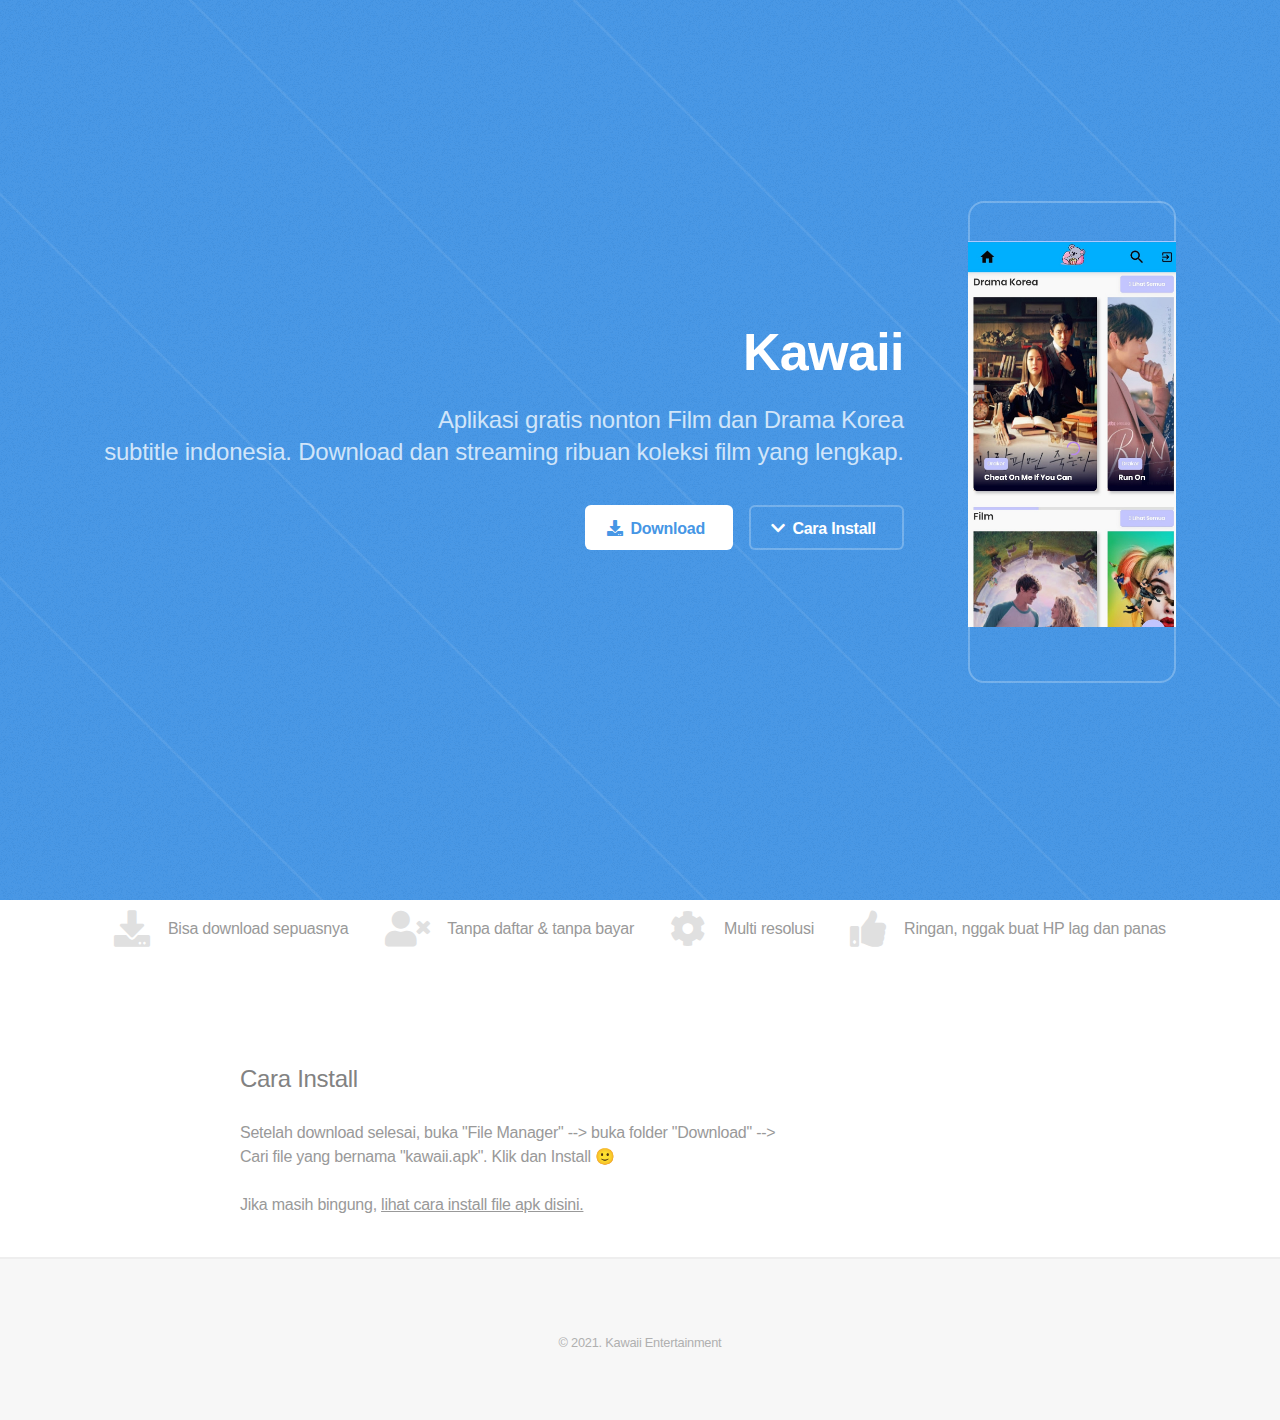
==== index.html @ e339cdae "Add files via upload" ====
<!DOCTYPE HTML>
<!--
	Fractal by HTML5 UP
	html5up.net | @ajlkn
	Free for personal and commercial use under the CCA 3.0 license (html5up.net/license)
-->
<html>
	<head>
		<title>Kawaii | Google Play Store</title>
		<meta name="description" content="Aplikasi streaming Drakor dan Film sub indo" />
		<meta charset="utf-8" />
		<meta name="viewport" content="width=device-width, initial-scale=1, user-scalable=no" />
		<meta property="og:image" content="images/screen.jpg" />
		<link rel="stylesheet" href="assets/css/main.css" />
		<noscript><link rel="stylesheet" href="assets/css/noscript.css" /></noscript>
	</head>
	<body class="is-preload">

		<!-- Header -->
			<header id="header">
				<div class="content">
					<h1><a href="#">Kawaii</a></h1>
					<p>Aplikasi gratis nonton Film dan Drama Korea<br />
					subtitle indonesia. Download dan streaming ribuan koleksi film yang lengkap.</p>
					<ul class="actions">
						<li><a href="assets/kawaii.apk" class="button primary icon solid fa-download" download>Download</a></li>
						<li><a href="#one" class="button icon solid fa-chevron-down scrolly">Cara Install</a></li>
					</ul>
				</div>
				<div class="image phone"><img src="images/screen.jpg" /></div>
			</header>
		
					<section class="special">
						<ul class="icons labeled">
							<li><span class="icon solid fa-download"><span class="label">Bisa download sepuasnya</span></span></li>
							<li><span class="icon solid fa-user-times"><span class="label">Tanpa daftar & tanpa bayar</span></span></li>
							<li><span class="icon solid fa-cog"><span class="label">Multi resolusi</span></span></li>
							<li><span class="icon solid fa-thumbs-up"><span class="label">Ringan, nggak buat HP lag dan panas</span></span></li>
						</ul>
					</section>
				</div>
			</section>

			<section id="one" class="wrapper">
				<div class="inner alt">
					<section class="spotlight">
						<div class="content">
							<h3>Cara Install</h3>
							<p>Setelah download selesai, buka "File Manager" --> buka folder "Download" --> Cari file yang bernama "kawaii.apk". Klik dan Install &#128578;<br /><br />
							Jika masih bingung, <a href="https://www.nesabamedia.com/cara-install-apk-di-hp-android/" rel="nofollow noreferrer">lihat cara install file apk disini.</a></p>
						</div>
					</section>
				</div>
			</section>

		<!-- Four -->
		<!--
			<section id="four" class="wrapper">
				<div class="inner">

					<header class="major">
						<h2>Elements</h2>
					</header>

					<section>
						<h4>Text</h4>
						<p>This is <b>bold</b> and this is <strong>strong</strong>. This is <i>italic</i> and this is <em>emphasized</em>.
						This is <sup>superscript</sup> text and this is <sub>subscript</sub> text.
						This is <u>underlined</u> and this is code: <code>for (;;) { ... }</code>. Finally, <a href="#">this is a link</a>.</p>
						<hr />
						<header>
							<h4>Heading with a Subtitle</h4>
							<p>Lorem ipsum dolor sit amet nullam id egestas urna aliquam</p>
						</header>
						<p>Nunc lacinia ante nunc ac lobortis. Interdum adipiscing gravida odio porttitor sem non mi integer non faucibus ornare mi ut ante amet placerat aliquet. Volutpat eu sed ante lacinia sapien lorem accumsan varius montes viverra nibh in adipiscing blandit tempus accumsan.</p>
						<header>
							<h5>Heading with a Subtitle</h5>
							<p>Lorem ipsum dolor sit amet nullam id egestas urna aliquam</p>
						</header>
						<p>Nunc lacinia ante nunc ac lobortis. Interdum adipiscing gravida odio porttitor sem non mi integer non faucibus ornare mi ut ante amet placerat aliquet. Volutpat eu sed ante lacinia sapien lorem accumsan varius montes viverra nibh in adipiscing blandit tempus accumsan.</p>
						<hr />
						<h2>Heading Level 2</h2>
						<h3>Heading Level 3</h3>
						<h4>Heading Level 4</h4>
						<h5>Heading Level 5</h5>
						<h6>Heading Level 6</h6>
						<hr />
						<h5>Blockquote</h5>
						<blockquote>Fringilla nisl. Donec accumsan interdum nisi, quis tincidunt felis sagittis eget tempus euismod. Vestibulum ante ipsum primis in faucibus vestibulum. Blandit adipiscing eu felis iaculis volutpat ac adipiscing accumsan faucibus. Vestibulum ante ipsum primis in faucibus lorem ipsum dolor sit amet nullam adipiscing eu felis.</blockquote>
						<h5>Preformatted</h5>
						<pre><code>i = 0;

while (!deck.isInOrder()) {
  print 'Iteration ' + i;
  deck.shuffle();
  i++;
}

print 'It took ' + i + ' iterations to sort the deck.';</code></pre>
					</section>

					<section>
						<h4>Lists</h4>
						<div class="row">
							<div class="col-6 col-12-medium">
								<h5>Unordered</h5>
								<ul>
									<li>Dolor pulvinar etiam.</li>
									<li>Sagittis adipiscing.</li>
									<li>Felis enim feugiat.</li>
								</ul>
								<h5>Alternate</h5>
								<ul class="alt">
									<li>Dolor pulvinar etiam.</li>
									<li>Sagittis adipiscing.</li>
									<li>Felis enim feugiat.</li>
								</ul>
							</div>
							<div class="col-6 col-12-medium">
								<h5>Ordered</h5>
								<ol>
									<li>Dolor pulvinar etiam.</li>
									<li>Etiam vel felis viverra.</li>
									<li>Felis enim feugiat.</li>
									<li>Dolor pulvinar etiam.</li>
									<li>Etiam vel felis lorem.</li>
									<li>Felis enim et feugiat.</li>
								</ol>
								<h5>Icons</h5>
								<ul class="icons">
									<li><a href="#" class="icon brands fa-twitter"><span class="label">Twitter</span></a></li>
									<li><a href="#" class="icon brands fa-facebook-f"><span class="label">Facebook</span></a></li>
									<li><a href="#" class="icon brands fa-instagram"><span class="label">Instagram</span></a></li>
									<li><a href="#" class="icon brands fa-github"><span class="label">Github</span></a></li>
								</ul>
							</div>
						</div>
						<h5>Actions</h5>
						<div class="row">
							<div class="col-6 col-12-medium">
								<ul class="actions">
									<li><a href="#" class="button primary">Default</a></li>
									<li><a href="#" class="button">Default</a></li>
								</ul>
								<ul class="actions small">
									<li><a href="#" class="button primary small">Small</a></li>
									<li><a href="#" class="button small">Small</a></li>
								</ul>
								<ul class="actions stacked">
									<li><a href="#" class="button primary">Default</a></li>
									<li><a href="#" class="button">Default</a></li>
								</ul>
								<ul class="actions stacked">
									<li><a href="#" class="button primary small">Small</a></li>
									<li><a href="#" class="button small">Small</a></li>
								</ul>
							</div>
							<div class="col-6 col-12-medium">
								<ul class="actions stacked">
									<li><a href="#" class="button primary fit">Default</a></li>
									<li><a href="#" class="button fit">Default</a></li>
								</ul>
								<ul class="actions stacked">
									<li><a href="#" class="button primary small fit">Small</a></li>
									<li><a href="#" class="button small fit">Small</a></li>
								</ul>
							</div>
						</div>
					</section>

					<section>
						<h4>Table</h4>
						<h5>Default</h5>
						<div class="table-wrapper">
							<table>
								<thead>
									<tr>
										<th>Name</th>
										<th>Description</th>
										<th>Price</th>
									</tr>
								</thead>
								<tbody>
									<tr>
										<td>Item One</td>
										<td>Ante turpis integer aliquet porttitor.</td>
										<td>29.99</td>
									</tr>
									<tr>
										<td>Item Two</td>
										<td>Vis ac commodo adipiscing arcu aliquet.</td>
										<td>19.99</td>
									</tr>
									<tr>
										<td>Item Three</td>
										<td> Morbi faucibus arcu accumsan lorem.</td>
										<td>29.99</td>
									</tr>
									<tr>
										<td>Item Four</td>
										<td>Vitae integer tempus condimentum.</td>
										<td>19.99</td>
									</tr>
									<tr>
										<td>Item Five</td>
										<td>Ante turpis integer aliquet porttitor.</td>
										<td>29.99</td>
									</tr>
								</tbody>
								<tfoot>
									<tr>
										<td colspan="2"></td>
										<td>100.00</td>
									</tr>
								</tfoot>
							</table>
						</div>

						<h5>Alternate</h5>
						<div class="table-wrapper">
							<table class="alt">
								<thead>
									<tr>
										<th>Name</th>
										<th>Description</th>
										<th>Price</th>
									</tr>
								</thead>
								<tbody>
									<tr>
										<td>Item One</td>
										<td>Ante turpis integer aliquet porttitor.</td>
										<td>29.99</td>
									</tr>
									<tr>
										<td>Item Two</td>
										<td>Vis ac commodo adipiscing arcu aliquet.</td>
										<td>19.99</td>
									</tr>
									<tr>
										<td>Item Three</td>
										<td> Morbi faucibus arcu accumsan lorem.</td>
										<td>29.99</td>
									</tr>
									<tr>
										<td>Item Four</td>
										<td>Vitae integer tempus condimentum.</td>
										<td>19.99</td>
									</tr>
									<tr>
										<td>Item Five</td>
										<td>Ante turpis integer aliquet porttitor.</td>
										<td>29.99</td>
									</tr>
								</tbody>
								<tfoot>
									<tr>
										<td colspan="2"></td>
										<td>100.00</td>
									</tr>
								</tfoot>
							</table>
						</div>
					</section>

					<section>
						<h4>Buttons</h4>
						<ul class="actions">
							<li><a href="#" class="button primary">Primary</a></li>
							<li><a href="#" class="button">Default</a></li>
						</ul>
						<ul class="actions">
							<li><a href="#" class="button large">Large</a></li>
							<li><a href="#" class="button">Default</a></li>
							<li><a href="#" class="button small">Small</a></li>
						</ul>
						<ul class="actions fit">
							<li><a href="#" class="button fit">Fit</a></li>
							<li><a href="#" class="button primary fit">Fit</a></li>
							<li><a href="#" class="button fit">Fit</a></li>
						</ul>
						<ul class="actions fit small">
							<li><a href="#" class="button primary fit small">Fit + Small</a></li>
							<li><a href="#" class="button fit small">Fit + Small</a></li>
							<li><a href="#" class="button primary fit small">Fit + Small</a></li>
						</ul>
						<ul class="actions">
							<li><a href="#" class="button primary icon solid fa-download">Icon</a></li>
							<li><a href="#" class="button icon solid fa-download">Icon</a></li>
						</ul>
						<ul class="actions">
							<li><span class="button primary disabled">Disabled</span></li>
							<li><span class="button disabled">Disabled</span></li>
						</ul>
					</section>

					<section>
						<h4>Form</h4>
						<form method="post" action="#">
							<div class="row gtr-uniform">
								<div class="col-6 col-12-xsmall">
									<input type="text" name="demo-name" id="demo-name" value="" placeholder="Name" />
								</div>
								<div class="col-6 col-12-xsmall">
									<input type="email" name="demo-email" id="demo-email" value="" placeholder="Email" />
								</div>
								<div class="col-12">
									<select name="demo-category" id="demo-category">
										<option value="">- Category -</option>
										<option value="1">Manufacturing</option>
										<option value="1">Shipping</option>
										<option value="1">Administration</option>
										<option value="1">Human Resources</option>
									</select>
								</div>
								<div class="col-4 col-12-small">
									<input type="radio" id="demo-priority-low" name="demo-priority" checked>
									<label for="demo-priority-low">Low</label>
								</div>
								<div class="col-4 col-12-small">
									<input type="radio" id="demo-priority-normal" name="demo-priority">
									<label for="demo-priority-normal">Normal</label>
								</div>
								<div class="col-4 col-12-small">
									<input type="radio" id="demo-priority-high" name="demo-priority">
									<label for="demo-priority-high">High</label>
								</div>
								<div class="col-6 col-12-small">
									<input type="checkbox" id="demo-copy" name="demo-copy">
									<label for="demo-copy">Email me a copy</label>
								</div>
								<div class="col-6 col-12-small">
									<input type="checkbox" id="demo-human" name="demo-human" checked>
									<label for="demo-human">Not a robot</label>
								</div>
								<div class="col-12">
									<textarea name="demo-message" id="demo-message" placeholder="Enter your message" rows="6"></textarea>
								</div>
								<div class="col-12">
									<ul class="actions">
										<li><input type="submit" value="Send Message" class="primary" /></li>
										<li><input type="reset" value="Reset" /></li>
									</ul>
								</div>
							</div>
						</form>
					</section>

					<section>
						<h4>Image</h4>
						<h5>Fit</h5>
						<div class="box alt">
							<div class="row gtr-uniform">
								<div class="col-12"><span class="image fit"><img src="images/pic04.jpg" alt="" /></span></div>
								<div class="col-4"><span class="image fit"><img src="images/pic01.jpg" alt="" /></span></div>
								<div class="col-4"><span class="image fit"><img src="images/pic02.jpg" alt="" /></span></div>
								<div class="col-4"><span class="image fit"><img src="images/pic03.jpg" alt="" /></span></div>
								<div class="col-4"><span class="image fit"><img src="images/pic02.jpg" alt="" /></span></div>
								<div class="col-4"><span class="image fit"><img src="images/pic03.jpg" alt="" /></span></div>
								<div class="col-4"><span class="image fit"><img src="images/pic01.jpg" alt="" /></span></div>
								<div class="col-4"><span class="image fit"><img src="images/pic03.jpg" alt="" /></span></div>
								<div class="col-4"><span class="image fit"><img src="images/pic01.jpg" alt="" /></span></div>
								<div class="col-4"><span class="image fit"><img src="images/pic02.jpg" alt="" /></span></div>
							</div>
						</div>
						<h5>Left &amp; Right</h5>
						<p><span class="image left"><img src="images/pic05.jpg" alt="" /></span>Fringilla nisl. Donec accumsan interdum nisi, quis tincidunt felis sagittis eget. tempus euismod. Vestibulum ante ipsum primis in faucibus vestibulum. Blandit adipiscing eu felis iaculis volutpat ac adipiscing accumsan eu faucibus. Integer ac pellentesque praesent tincidunt felis sagittis eget. tempus euismod. Vestibulum ante ipsum primis in faucibus vestibulum. Blandit adipiscing eu felis iaculis volutpat ac adipiscing accumsan eu faucibus. Integer ac pellentesque praesent. Donec accumsan interdum nisi, quis tincidunt felis sagittis eget. tempus euismod. Vestibulum ante ipsum primis in faucibus vestibulum. Blandit adipiscing eu felis iaculis volutpat ac adipiscing accumsan eu faucibus. Integer ac pellentesque praesent tincidunt felis sagittis eget. tempus euismod. Vestibulum ante ipsum primis in faucibus vestibulum. Blandit adipiscing eu felis iaculis volutpat ac adipiscing accumsan eu faucibus. Integer ac pellentesque praesent. Blandit adipiscing eu felis iaculis volutpat ac adipiscing accumsan eu faucibus. Integer ac pellentesque praesent tincidunt felis sagittis eget. tempus euismod. Vestibulum ante ipsum primis in faucibus vestibulum. Blandit adipiscing eu felis iaculis volutpat ac adipiscing accumsan eu faucibus. Integer ac pellentesque praesent.</p>
						<p><span class="image right"><img src="images/pic05.jpg" alt="" /></span>Fringilla nisl. Donec accumsan interdum nisi, quis tincidunt felis sagittis eget. tempus euismod. Vestibulum ante ipsum primis in faucibus vestibulum. Blandit adipiscing eu felis iaculis volutpat ac adipiscing accumsan eu faucibus. Integer ac pellentesque praesent tincidunt felis sagittis eget. tempus euismod. Vestibulum ante ipsum primis in faucibus vestibulum. Blandit adipiscing eu felis iaculis volutpat ac adipiscing accumsan eu faucibus. Integer ac pellentesque praesent. Donec accumsan interdum nisi, quis tincidunt felis sagittis eget. tempus euismod. Vestibulum ante ipsum primis in faucibus vestibulum. Blandit adipiscing eu felis iaculis volutpat ac adipiscing accumsan eu faucibus. Integer ac pellentesque praesent tincidunt felis sagittis eget. tempus euismod. Vestibulum ante ipsum primis in faucibus vestibulum. Blandit adipiscing eu felis iaculis volutpat ac adipiscing accumsan eu faucibus. Integer ac pellentesque praesent. Blandit adipiscing eu felis iaculis volutpat ac adipiscing accumsan eu faucibus. Integer ac pellentesque praesent tincidunt felis sagittis eget. tempus euismod. Vestibulum ante ipsum primis in faucibus vestibulum. Blandit adipiscing eu felis iaculis volutpat ac adipiscing accumsan eu faucibus. Integer ac pellentesque praesent.</p>
					</section>

				</div>
			</section>
		-->

		<!-- Footer -->
			<footer id="footer">
				<p class="copyright">&copy; 2021. Kawaii Entertainment</a></p>
			</footer>

		<!-- Scripts -->
			<script src="assets/js/jquery.min.js"></script>
			<script src="assets/js/jquery.scrolly.min.js"></script>
			<script src="assets/js/browser.min.js"></script>
			<script src="assets/js/breakpoints.min.js"></script>
			<script src="assets/js/util.js"></script>
			<script src="assets/js/main.js"></script>

	</body>
</html>
---- assets/css/main.css ----
@import url(fontawesome-all.min.css);

/*
	Fractal by HTML5 UP
	html5up.net | @ajlkn
	Free for personal and commercial use under the CCA 3.0 license (html5up.net/license)
*/

html, body, div, span, applet, object,
iframe, h1, h2, h3, h4, h5, h6, p, blockquote,
pre, a, abbr, acronym, address, big, cite,
code, del, dfn, em, img, ins, kbd, q, s, samp,
small, strike, strong, sub, sup, tt, var, b,
u, i, center, dl, dt, dd, ol, ul, li, fieldset,
form, label, legend, table, caption, tbody,
tfoot, thead, tr, th, td, article, aside,
canvas, details, embed, figure, figcaption,
footer, header, hgroup, menu, nav, output, ruby,
section, summary, time, mark, audio, video {
	margin: 0;
	padding: 0;
	border: 0;
	font-size: 100%;
	font: inherit;
	vertical-align: baseline;}

article, aside, details, figcaption, figure,
footer, header, hgroup, menu, nav, section {
	display: block;}

body {
	line-height: 1;
}

ol, ul {
	list-style: none;
}

blockquote, q {
	quotes: none;
}

	blockquote:before, blockquote:after, q:before, q:after {
		content: '';
		content: none;
	}

table {
	border-collapse: collapse;
	border-spacing: 0;
}

body {
	-webkit-text-size-adjust: none;
}

mark {
	background-color: transparent;
	color: inherit;
}

input::-moz-focus-inner {
	border: 0;
	padding: 0;
}

input, select, textarea {
	-moz-appearance: none;
	-webkit-appearance: none;
	-ms-appearance: none;
	appearance: none;
}

/* Basic */

	@-ms-viewport {
		width: device-width;
	}

	body {
		-ms-overflow-style: scrollbar;
	}

	@media screen and (max-width: 360px) {

		html, body {
			min-width: 320px;
		}

	}

	html {
		box-sizing: border-box;
	}

	*, *:before, *:after {
		box-sizing: inherit;
	}

	body {
		background: #ffffff;
	}

		body.is-preload *, body.is-preload *:before, body.is-preload *:after {
			-moz-animation: none !important;
			-webkit-animation: none !important;
			-ms-animation: none !important;
			animation: none !important;
			-moz-transition: none !important;
			-webkit-transition: none !important;
			-ms-transition: none !important;
			transition: none !important;
		}

/* Type */

	body {
		color: #999999;
	}

	html, input, select, textarea {
		font-size: 16pt;
	}

		@media screen and (max-width: 1680px) {

			html, input, select, textarea {
				font-size: 13pt;
			}

		}

		@media screen and (max-width: 1280px) {

			html, input, select, textarea {
				font-size: 12pt;
			}

		}

		@media screen and (max-width: 360px) {

			html, input, select, textarea {
				font-size: 11pt;
			}

		}

	body, input, select, textarea {
		font-family: Arial, Helvetica, sans-serif;
		font-weight: normal;
		line-height: 1.5em;
		letter-spacing: -0.015em;
	}

	a {
		text-decoration: underline;
	}

	strong, b {
		font-weight: bold;
	}

	em, i {
		font-style: italic;
	}

	p {
		margin: 0 0 2em 0;
	}

	h1, h2, h3, h4, h5, h6 {
		font-weight: normal;
		line-height: 1em;
		margin: 0 0 1em 0;
		letter-spacing: -0.0125em;
	}

		h1 a, h2 a, h3 a, h4 a, h5 a, h6 a {
			color: inherit;
			text-decoration: none;
			border-bottom: none;
		}

		@media screen and (max-width: 980px) {

			h1 br, h2 br, h3 br, h4 br, h5 br, h6 br {
				display: none;
			}

		}

	h2 {
		font-size: 1.75em;
		line-height: 1.5em;
	}

	h3 {
		font-size: 1.5em;
		line-height: 1.5em;
	}

	h4 {
		font-size: 1.1em;
		line-height: 1.5em;
	}

	h5 {
		font-size: 0.9em;
		line-height: 1.5em;
	}

	h6 {
		font-size: 0.7em;
		line-height: 1.5em;
	}

	@media screen and (max-width: 736px) {

		h2 {
			font-size: 1.25em;
		}

		h3 {
			font-size: 1.2em;
		}

		h4 {
			font-size: 1em;
		}

	}

	sub {
		font-size: 0.8em;
		position: relative;
		top: 0.5em;
	}

	sup {
		font-size: 0.8em;
		position: relative;
		top: -0.5em;
	}

	blockquote {
		border-left-style: solid;
		border-left-width: 4px;
		font-style: italic;
		margin: 0 0 2em 0;
		padding: 0.5em 0 0.5em 2em;
	}

	code {
		border-radius: 6px;
		border-style: solid;
		border-width: 1px;
		font-family: "Courier New", monospace;
		font-size: 0.9em;
		margin: 0 0.25em;
		padding: 0.25em 0.65em;
	}

	pre {
		-webkit-overflow-scrolling: touch;
		font-family: "Courier New", monospace;
		font-size: 0.9em;
		margin: 0 0 2em 0;
	}

		pre code {
			display: block;
			line-height: 1.75em;
			padding: 1em 1.5em;
			overflow-x: auto;
		}

	hr {
		border: 0;
		border-bottom-style: solid;
		border-bottom-width: 1px;
		margin: 2em 0;
	}

		hr.major {
			margin: 3em 0;
		}

	.align-left {
		text-align: left;
	}

	.align-center {
		text-align: center;
	}

	.align-right {
		text-align: right;
	}

	input, select, textarea {
		color: #999999;
	}

	a {
		color: inherit;
		border-bottom-color: #d6d6d6;
	}

		a:hover {
			color: #4696e5;
		}

	strong, b {
		color: #828282;
	}

	h1, h2, h3, h4, h5, h6 {
		color: #828282;
	}

	blockquote {
		border-left-color: #e6e6e6;
	}

	code {
		background: rgba(144, 144, 144, 0.075);
		border-color: #e6e6e6;
	}

	hr {
		border-bottom-color: #e6e6e6;
	}

/* Row */

	.row {
		display: flex;
		flex-wrap: wrap;
		box-sizing: border-box;
		align-items: stretch;
	}

		.row > * {
			box-sizing: border-box;
		}

		.row.gtr-uniform > * > :last-child {
			margin-bottom: 0;
		}

		.row.aln-left {
			justify-content: flex-start;
		}

		.row.aln-center {
			justify-content: center;
		}

		.row.aln-right {
			justify-content: flex-end;
		}

		.row.aln-top {
			align-items: flex-start;
		}

		.row.aln-middle {
			align-items: center;
		}

		.row.aln-bottom {
			align-items: flex-end;
		}

		.row > .imp {
			order: -1;
		}

		.row > .col-1 {
			width: 8.33333%;
		}

		.row > .off-1 {
			margin-left: 8.33333%;
		}

		.row > .col-2 {
			width: 16.66667%;
		}

		.row > .off-2 {
			margin-left: 16.66667%;
		}

		.row > .col-3 {
			width: 25%;
		}

		.row > .off-3 {
			margin-left: 25%;
		}

		.row > .col-4 {
			width: 33.33333%;
		}

		.row > .off-4 {
			margin-left: 33.33333%;
		}

		.row > .col-5 {
			width: 41.66667%;
		}

		.row > .off-5 {
			margin-left: 41.66667%;
		}

		.row > .col-6 {
			width: 50%;
		}

		.row > .off-6 {
			margin-left: 50%;
		}

		.row > .col-7 {
			width: 58.33333%;
		}

		.row > .off-7 {
			margin-left: 58.33333%;
		}

		.row > .col-8 {
			width: 66.66667%;
		}

		.row > .off-8 {
			margin-left: 66.66667%;
		}

		.row > .col-9 {
			width: 75%;
		}

		.row > .off-9 {
			margin-left: 75%;
		}

		.row > .col-10 {
			width: 83.33333%;
		}

		.row > .off-10 {
			margin-left: 83.33333%;
		}

		.row > .col-11 {
			width: 91.66667%;
		}

		.row > .off-11 {
			margin-left: 91.66667%;
		}

		.row > .col-12 {
			width: 100%;
		}

		.row > .off-12 {
			margin-left: 100%;
		}

		.row.gtr-0 {
			margin-top: 0;
			margin-left: 0em;
		}

			.row.gtr-0 > * {
				padding: 0 0 0 0em;
			}

			.row.gtr-0.gtr-uniform {
				margin-top: 0em;
			}

				.row.gtr-0.gtr-uniform > * {
					padding-top: 0em;
				}

		.row.gtr-25 {
			margin-top: 0;
			margin-left: -0.375em;
		}

			.row.gtr-25 > * {
				padding: 0 0 0 0.375em;
			}

			.row.gtr-25.gtr-uniform {
				margin-top: -0.375em;
			}

				.row.gtr-25.gtr-uniform > * {
					padding-top: 0.375em;
				}

		.row.gtr-50 {
			margin-top: 0;
			margin-left: -0.75em;
		}

			.row.gtr-50 > * {
				padding: 0 0 0 0.75em;
			}

			.row.gtr-50.gtr-uniform {
				margin-top: -0.75em;
			}

				.row.gtr-50.gtr-uniform > * {
					padding-top: 0.75em;
				}

		.row {
			margin-top: 0;
			margin-left: -1.5em;
		}

			.row > * {
				padding: 0 0 0 1.5em;
			}

			.row.gtr-uniform {
				margin-top: -1.5em;
			}

				.row.gtr-uniform > * {
					padding-top: 1.5em;
				}

		.row.gtr-150 {
			margin-top: 0;
			margin-left: -2.25em;
		}

			.row.gtr-150 > * {
				padding: 0 0 0 2.25em;
			}

			.row.gtr-150.gtr-uniform {
				margin-top: -2.25em;
			}

				.row.gtr-150.gtr-uniform > * {
					padding-top: 2.25em;
				}

		.row.gtr-200 {
			margin-top: 0;
			margin-left: -3em;
		}

			.row.gtr-200 > * {
				padding: 0 0 0 3em;
			}

			.row.gtr-200.gtr-uniform {
				margin-top: -3em;
			}

				.row.gtr-200.gtr-uniform > * {
					padding-top: 3em;
				}

		@media screen and (max-width: 1680px) {

			.row {
				display: flex;
				flex-wrap: wrap;
				box-sizing: border-box;
				align-items: stretch;
			}

				.row > * {
					box-sizing: border-box;
				}

				.row.gtr-uniform > * > :last-child {
					margin-bottom: 0;
				}

				.row.aln-left {
					justify-content: flex-start;
				}

				.row.aln-center {
					justify-content: center;
				}

				.row.aln-right {
					justify-content: flex-end;
				}

				.row.aln-top {
					align-items: flex-start;
				}

				.row.aln-middle {
					align-items: center;
				}

				.row.aln-bottom {
					align-items: flex-end;
				}

				.row > .imp-xlarge {
					order: -1;
				}

				.row > .col-1-xlarge {
					width: 8.33333%;
				}

				.row > .off-1-xlarge {
					margin-left: 8.33333%;
				}

				.row > .col-2-xlarge {
					width: 16.66667%;
				}

				.row > .off-2-xlarge {
					margin-left: 16.66667%;
				}

				.row > .col-3-xlarge {
					width: 25%;
				}

				.row > .off-3-xlarge {
					margin-left: 25%;
				}

				.row > .col-4-xlarge {
					width: 33.33333%;
				}

				.row > .off-4-xlarge {
					margin-left: 33.33333%;
				}

				.row > .col-5-xlarge {
					width: 41.66667%;
				}

				.row > .off-5-xlarge {
					margin-left: 41.66667%;
				}

				.row > .col-6-xlarge {
					width: 50%;
				}

				.row > .off-6-xlarge {
					margin-left: 50%;
				}

				.row > .col-7-xlarge {
					width: 58.33333%;
				}

				.row > .off-7-xlarge {
					margin-left: 58.33333%;
				}

				.row > .col-8-xlarge {
					width: 66.66667%;
				}

				.row > .off-8-xlarge {
					margin-left: 66.66667%;
				}

				.row > .col-9-xlarge {
					width: 75%;
				}

				.row > .off-9-xlarge {
					margin-left: 75%;
				}

				.row > .col-10-xlarge {
					width: 83.33333%;
				}

				.row > .off-10-xlarge {
					margin-left: 83.33333%;
				}

				.row > .col-11-xlarge {
					width: 91.66667%;
				}

				.row > .off-11-xlarge {
					margin-left: 91.66667%;
				}

				.row > .col-12-xlarge {
					width: 100%;
				}

				.row > .off-12-xlarge {
					margin-left: 100%;
				}

				.row.gtr-0 {
					margin-top: 0;
					margin-left: 0em;
				}

					.row.gtr-0 > * {
						padding: 0 0 0 0em;
					}

					.row.gtr-0.gtr-uniform {
						margin-top: 0em;
					}

						.row.gtr-0.gtr-uniform > * {
							padding-top: 0em;
						}

				.row.gtr-25 {
					margin-top: 0;
					margin-left: -0.375em;
				}

					.row.gtr-25 > * {
						padding: 0 0 0 0.375em;
					}

					.row.gtr-25.gtr-uniform {
						margin-top: -0.375em;
					}

						.row.gtr-25.gtr-uniform > * {
							padding-top: 0.375em;
						}

				.row.gtr-50 {
					margin-top: 0;
					margin-left: -0.75em;
				}

					.row.gtr-50 > * {
						padding: 0 0 0 0.75em;
					}

					.row.gtr-50.gtr-uniform {
						margin-top: -0.75em;
					}

						.row.gtr-50.gtr-uniform > * {
							padding-top: 0.75em;
						}

				.row {
					margin-top: 0;
					margin-left: -1.5em;
				}

					.row > * {
						padding: 0 0 0 1.5em;
					}

					.row.gtr-uniform {
						margin-top: -1.5em;
					}

						.row.gtr-uniform > * {
							padding-top: 1.5em;
						}

				.row.gtr-150 {
					margin-top: 0;
					margin-left: -2.25em;
				}

					.row.gtr-150 > * {
						padding: 0 0 0 2.25em;
					}

					.row.gtr-150.gtr-uniform {
						margin-top: -2.25em;
					}

						.row.gtr-150.gtr-uniform > * {
							padding-top: 2.25em;
						}

				.row.gtr-200 {
					margin-top: 0;
					margin-left: -3em;
				}

					.row.gtr-200 > * {
						padding: 0 0 0 3em;
					}

					.row.gtr-200.gtr-uniform {
						margin-top: -3em;
					}

						.row.gtr-200.gtr-uniform > * {
							padding-top: 3em;
						}

		}

		@media screen and (max-width: 1280px) {

			.row {
				display: flex;
				flex-wrap: wrap;
				box-sizing: border-box;
				align-items: stretch;
			}

				.row > * {
					box-sizing: border-box;
				}

				.row.gtr-uniform > * > :last-child {
					margin-bottom: 0;
				}

				.row.aln-left {
					justify-content: flex-start;
				}

				.row.aln-center {
					justify-content: center;
				}

				.row.aln-right {
					justify-content: flex-end;
				}

				.row.aln-top {
					align-items: flex-start;
				}

				.row.aln-middle {
					align-items: center;
				}

				.row.aln-bottom {
					align-items: flex-end;
				}

				.row > .imp-large {
					order: -1;
				}

				.row > .col-1-large {
					width: 8.33333%;
				}

				.row > .off-1-large {
					margin-left: 8.33333%;
				}

				.row > .col-2-large {
					width: 16.66667%;
				}

				.row > .off-2-large {
					margin-left: 16.66667%;
				}

				.row > .col-3-large {
					width: 25%;
				}

				.row > .off-3-large {
					margin-left: 25%;
				}

				.row > .col-4-large {
					width: 33.33333%;
				}

				.row > .off-4-large {
					margin-left: 33.33333%;
				}

				.row > .col-5-large {
					width: 41.66667%;
				}

				.row > .off-5-large {
					margin-left: 41.66667%;
				}

				.row > .col-6-large {
					width: 50%;
				}

				.row > .off-6-large {
					margin-left: 50%;
				}

				.row > .col-7-large {
					width: 58.33333%;
				}

				.row > .off-7-large {
					margin-left: 58.33333%;
				}

				.row > .col-8-large {
					width: 66.66667%;
				}

				.row > .off-8-large {
					margin-left: 66.66667%;
				}

				.row > .col-9-large {
					width: 75%;
				}

				.row > .off-9-large {
					margin-left: 75%;
				}

				.row > .col-10-large {
					width: 83.33333%;
				}

				.row > .off-10-large {
					margin-left: 83.33333%;
				}

				.row > .col-11-large {
					width: 91.66667%;
				}

				.row > .off-11-large {
					margin-left: 91.66667%;
				}

				.row > .col-12-large {
					width: 100%;
				}

				.row > .off-12-large {
					margin-left: 100%;
				}

				.row.gtr-0 {
					margin-top: 0;
					margin-left: 0em;
				}

					.row.gtr-0 > * {
						padding: 0 0 0 0em;
					}

					.row.gtr-0.gtr-uniform {
						margin-top: 0em;
					}

						.row.gtr-0.gtr-uniform > * {
							padding-top: 0em;
						}

				.row.gtr-25 {
					margin-top: 0;
					margin-left: -0.375em;
				}

					.row.gtr-25 > * {
						padding: 0 0 0 0.375em;
					}

					.row.gtr-25.gtr-uniform {
						margin-top: -0.375em;
					}

						.row.gtr-25.gtr-uniform > * {
							padding-top: 0.375em;
						}

				.row.gtr-50 {
					margin-top: 0;
					margin-left: -0.75em;
				}

					.row.gtr-50 > * {
						padding: 0 0 0 0.75em;
					}

					.row.gtr-50.gtr-uniform {
						margin-top: -0.75em;
					}

						.row.gtr-50.gtr-uniform > * {
							padding-top: 0.75em;
						}

				.row {
					margin-top: 0;
					margin-left: -1.5em;
				}

					.row > * {
						padding: 0 0 0 1.5em;
					}

					.row.gtr-uniform {
						margin-top: -1.5em;
					}

						.row.gtr-uniform > * {
							padding-top: 1.5em;
						}

				.row.gtr-150 {
					margin-top: 0;
					margin-left: -2.25em;
				}

					.row.gtr-150 > * {
						padding: 0 0 0 2.25em;
					}

					.row.gtr-150.gtr-uniform {
						margin-top: -2.25em;
					}

						.row.gtr-150.gtr-uniform > * {
							padding-top: 2.25em;
						}

				.row.gtr-200 {
					margin-top: 0;
					margin-left: -3em;
				}

					.row.gtr-200 > * {
						padding: 0 0 0 3em;
					}

					.row.gtr-200.gtr-uniform {
						margin-top: -3em;
					}

						.row.gtr-200.gtr-uniform > * {
							padding-top: 3em;
						}

		}

		@media screen and (max-width: 980px) {

			.row {
				display: flex;
				flex-wrap: wrap;
				box-sizing: border-box;
				align-items: stretch;
			}

				.row > * {
					box-sizing: border-box;
				}

				.row.gtr-uniform > * > :last-child {
					margin-bottom: 0;
				}

				.row.aln-left {
					justify-content: flex-start;
				}

				.row.aln-center {
					justify-content: center;
				}

				.row.aln-right {
					justify-content: flex-end;
				}

				.row.aln-top {
					align-items: flex-start;
				}

				.row.aln-middle {
					align-items: center;
				}

				.row.aln-bottom {
					align-items: flex-end;
				}

				.row > .imp-medium {
					order: -1;
				}

				.row > .col-1-medium {
					width: 8.33333%;
				}

				.row > .off-1-medium {
					margin-left: 8.33333%;
				}

				.row > .col-2-medium {
					width: 16.66667%;
				}

				.row > .off-2-medium {
					margin-left: 16.66667%;
				}

				.row > .col-3-medium {
					width: 25%;
				}

				.row > .off-3-medium {
					margin-left: 25%;
				}

				.row > .col-4-medium {
					width: 33.33333%;
				}

				.row > .off-4-medium {
					margin-left: 33.33333%;
				}

				.row > .col-5-medium {
					width: 41.66667%;
				}

				.row > .off-5-medium {
					margin-left: 41.66667%;
				}

				.row > .col-6-medium {
					width: 50%;
				}

				.row > .off-6-medium {
					margin-left: 50%;
				}

				.row > .col-7-medium {
					width: 58.33333%;
				}

				.row > .off-7-medium {
					margin-left: 58.33333%;
				}

				.row > .col-8-medium {
					width: 66.66667%;
				}

				.row > .off-8-medium {
					margin-left: 66.66667%;
				}

				.row > .col-9-medium {
					width: 75%;
				}

				.row > .off-9-medium {
					margin-left: 75%;
				}

				.row > .col-10-medium {
					width: 83.33333%;
				}

				.row > .off-10-medium {
					margin-left: 83.33333%;
				}

				.row > .col-11-medium {
					width: 91.66667%;
				}

				.row > .off-11-medium {
					margin-left: 91.66667%;
				}

				.row > .col-12-medium {
					width: 100%;
				}

				.row > .off-12-medium {
					margin-left: 100%;
				}

				.row.gtr-0 {
					margin-top: 0;
					margin-left: 0em;
				}

					.row.gtr-0 > * {
						padding: 0 0 0 0em;
					}

					.row.gtr-0.gtr-uniform {
						margin-top: 0em;
					}

						.row.gtr-0.gtr-uniform > * {
							padding-top: 0em;
						}

				.row.gtr-25 {
					margin-top: 0;
					margin-left: -0.375em;
				}

					.row.gtr-25 > * {
						padding: 0 0 0 0.375em;
					}

					.row.gtr-25.gtr-uniform {
						margin-top: -0.375em;
					}

						.row.gtr-25.gtr-uniform > * {
							padding-top: 0.375em;
						}

				.row.gtr-50 {
					margin-top: 0;
					margin-left: -0.75em;
				}

					.row.gtr-50 > * {
						padding: 0 0 0 0.75em;
					}

					.row.gtr-50.gtr-uniform {
						margin-top: -0.75em;
					}

						.row.gtr-50.gtr-uniform > * {
							padding-top: 0.75em;
						}

				.row {
					margin-top: 0;
					margin-left: -1.5em;
				}

					.row > * {
						padding: 0 0 0 1.5em;
					}

					.row.gtr-uniform {
						margin-top: -1.5em;
					}

						.row.gtr-uniform > * {
							padding-top: 1.5em;
						}

				.row.gtr-150 {
					margin-top: 0;
					margin-left: -2.25em;
				}

					.row.gtr-150 > * {
						padding: 0 0 0 2.25em;
					}

					.row.gtr-150.gtr-uniform {
						margin-top: -2.25em;
					}

						.row.gtr-150.gtr-uniform > * {
							padding-top: 2.25em;
						}

				.row.gtr-200 {
					margin-top: 0;
					margin-left: -3em;
				}

					.row.gtr-200 > * {
						padding: 0 0 0 3em;
					}

					.row.gtr-200.gtr-uniform {
						margin-top: -3em;
					}

						.row.gtr-200.gtr-uniform > * {
							padding-top: 3em;
						}

		}

		@media screen and (max-width: 736px) {

			.row {
				display: flex;
				flex-wrap: wrap;
				box-sizing: border-box;
				align-items: stretch;
			}

				.row > * {
					box-sizing: border-box;
				}

				.row.gtr-uniform > * > :last-child {
					margin-bottom: 0;
				}

				.row.aln-left {
					justify-content: flex-start;
				}

				.row.aln-center {
					justify-content: center;
				}

				.row.aln-right {
					justify-content: flex-end;
				}

				.row.aln-top {
					align-items: flex-start;
				}

				.row.aln-middle {
					align-items: center;
				}

				.row.aln-bottom {
					align-items: flex-end;
				}

				.row > .imp-small {
					order: -1;
				}

				.row > .col-1-small {
					width: 8.33333%;
				}

				.row > .off-1-small {
					margin-left: 8.33333%;
				}

				.row > .col-2-small {
					width: 16.66667%;
				}

				.row > .off-2-small {
					margin-left: 16.66667%;
				}

				.row > .col-3-small {
					width: 25%;
				}

				.row > .off-3-small {
					margin-left: 25%;
				}

				.row > .col-4-small {
					width: 33.33333%;
				}

				.row > .off-4-small {
					margin-left: 33.33333%;
				}

				.row > .col-5-small {
					width: 41.66667%;
				}

				.row > .off-5-small {
					margin-left: 41.66667%;
				}

				.row > .col-6-small {
					width: 50%;
				}

				.row > .off-6-small {
					margin-left: 50%;
				}

				.row > .col-7-small {
					width: 58.33333%;
				}

				.row > .off-7-small {
					margin-left: 58.33333%;
				}

				.row > .col-8-small {
					width: 66.66667%;
				}

				.row > .off-8-small {
					margin-left: 66.66667%;
				}

				.row > .col-9-small {
					width: 75%;
				}

				.row > .off-9-small {
					margin-left: 75%;
				}

				.row > .col-10-small {
					width: 83.33333%;
				}

				.row > .off-10-small {
					margin-left: 83.33333%;
				}

				.row > .col-11-small {
					width: 91.66667%;
				}

				.row > .off-11-small {
					margin-left: 91.66667%;
				}

				.row > .col-12-small {
					width: 100%;
				}

				.row > .off-12-small {
					margin-left: 100%;
				}

				.row.gtr-0 {
					margin-top: 0;
					margin-left: 0em;
				}

					.row.gtr-0 > * {
						padding: 0 0 0 0em;
					}

					.row.gtr-0.gtr-uniform {
						margin-top: 0em;
					}

						.row.gtr-0.gtr-uniform > * {
							padding-top: 0em;
						}

				.row.gtr-25 {
					margin-top: 0;
					margin-left: -0.375em;
				}

					.row.gtr-25 > * {
						padding: 0 0 0 0.375em;
					}

					.row.gtr-25.gtr-uniform {
						margin-top: -0.375em;
					}

						.row.gtr-25.gtr-uniform > * {
							padding-top: 0.375em;
						}

				.row.gtr-50 {
					margin-top: 0;
					margin-left: -0.75em;
				}

					.row.gtr-50 > * {
						padding: 0 0 0 0.75em;
					}

					.row.gtr-50.gtr-uniform {
						margin-top: -0.75em;
					}

						.row.gtr-50.gtr-uniform > * {
							padding-top: 0.75em;
						}

				.row {
					margin-top: 0;
					margin-left: -1.5em;
				}

					.row > * {
						padding: 0 0 0 1.5em;
					}

					.row.gtr-uniform {
						margin-top: -1.5em;
					}

						.row.gtr-uniform > * {
							padding-top: 1.5em;
						}

				.row.gtr-150 {
					margin-top: 0;
					margin-left: -2.25em;
				}

					.row.gtr-150 > * {
						padding: 0 0 0 2.25em;
					}

					.row.gtr-150.gtr-uniform {
						margin-top: -2.25em;
					}

						.row.gtr-150.gtr-uniform > * {
							padding-top: 2.25em;
						}

				.row.gtr-200 {
					margin-top: 0;
					margin-left: -3em;
				}

					.row.gtr-200 > * {
						padding: 0 0 0 3em;
					}

					.row.gtr-200.gtr-uniform {
						margin-top: -3em;
					}

						.row.gtr-200.gtr-uniform > * {
							padding-top: 3em;
						}

		}

		@media screen and (max-width: 480px) {

			.row {
				display: flex;
				flex-wrap: wrap;
				box-sizing: border-box;
				align-items: stretch;
			}

				.row > * {
					box-sizing: border-box;
				}

				.row.gtr-uniform > * > :last-child {
					margin-bottom: 0;
				}

				.row.aln-left {
					justify-content: flex-start;
				}

				.row.aln-center {
					justify-content: center;
				}

				.row.aln-right {
					justify-content: flex-end;
				}

				.row.aln-top {
					align-items: flex-start;
				}

				.row.aln-middle {
					align-items: center;
				}

				.row.aln-bottom {
					align-items: flex-end;
				}

				.row > .imp-xsmall {
					order: -1;
				}

				.row > .col-1-xsmall {
					width: 8.33333%;
				}

				.row > .off-1-xsmall {
					margin-left: 8.33333%;
				}

				.row > .col-2-xsmall {
					width: 16.66667%;
				}

				.row > .off-2-xsmall {
					margin-left: 16.66667%;
				}

				.row > .col-3-xsmall {
					width: 25%;
				}

				.row > .off-3-xsmall {
					margin-left: 25%;
				}

				.row > .col-4-xsmall {
					width: 33.33333%;
				}

				.row > .off-4-xsmall {
					margin-left: 33.33333%;
				}

				.row > .col-5-xsmall {
					width: 41.66667%;
				}

				.row > .off-5-xsmall {
					margin-left: 41.66667%;
				}

				.row > .col-6-xsmall {
					width: 50%;
				}

				.row > .off-6-xsmall {
					margin-left: 50%;
				}

				.row > .col-7-xsmall {
					width: 58.33333%;
				}

				.row > .off-7-xsmall {
					margin-left: 58.33333%;
				}

				.row > .col-8-xsmall {
					width: 66.66667%;
				}

				.row > .off-8-xsmall {
					margin-left: 66.66667%;
				}

				.row > .col-9-xsmall {
					width: 75%;
				}

				.row > .off-9-xsmall {
					margin-left: 75%;
				}

				.row > .col-10-xsmall {
					width: 83.33333%;
				}

				.row > .off-10-xsmall {
					margin-left: 83.33333%;
				}

				.row > .col-11-xsmall {
					width: 91.66667%;
				}

				.row > .off-11-xsmall {
					margin-left: 91.66667%;
				}

				.row > .col-12-xsmall {
					width: 100%;
				}

				.row > .off-12-xsmall {
					margin-left: 100%;
				}

				.row.gtr-0 {
					margin-top: 0;
					margin-left: 0em;
				}

					.row.gtr-0 > * {
						padding: 0 0 0 0em;
					}

					.row.gtr-0.gtr-uniform {
						margin-top: 0em;
					}

						.row.gtr-0.gtr-uniform > * {
							padding-top: 0em;
						}

				.row.gtr-25 {
					margin-top: 0;
					margin-left: -0.375em;
				}

					.row.gtr-25 > * {
						padding: 0 0 0 0.375em;
					}

					.row.gtr-25.gtr-uniform {
						margin-top: -0.375em;
					}

						.row.gtr-25.gtr-uniform > * {
							padding-top: 0.375em;
						}

				.row.gtr-50 {
					margin-top: 0;
					margin-left: -0.75em;
				}

					.row.gtr-50 > * {
						padding: 0 0 0 0.75em;
					}

					.row.gtr-50.gtr-uniform {
						margin-top: -0.75em;
					}

						.row.gtr-50.gtr-uniform > * {
							padding-top: 0.75em;
						}

				.row {
					margin-top: 0;
					margin-left: -1.5em;
				}

					.row > * {
						padding: 0 0 0 1.5em;
					}

					.row.gtr-uniform {
						margin-top: -1.5em;
					}

						.row.gtr-uniform > * {
							padding-top: 1.5em;
						}

				.row.gtr-150 {
					margin-top: 0;
					margin-left: -2.25em;
				}

					.row.gtr-150 > * {
						padding: 0 0 0 2.25em;
					}

					.row.gtr-150.gtr-uniform {
						margin-top: -2.25em;
					}

						.row.gtr-150.gtr-uniform > * {
							padding-top: 2.25em;
						}

				.row.gtr-200 {
					margin-top: 0;
					margin-left: -3em;
				}

					.row.gtr-200 > * {
						padding: 0 0 0 3em;
					}

					.row.gtr-200.gtr-uniform {
						margin-top: -3em;
					}

						.row.gtr-200.gtr-uniform > * {
							padding-top: 3em;
						}

		}

/* Box */

	.box {
		border-radius: 6px;
		border: solid 1px #e6e6e6;
		margin-bottom: 2em;
		padding: 1.5em;
	}

		.box > :last-child,
		.box > :last-child > :last-child,
		.box > :last-child > :last-child > :last-child {
			margin-bottom: 0;
		}

		.box.alt {
			border: 0;
			border-radius: 0;
			padding: 0;
		}

/* Button */

	input[type="submit"],
	input[type="reset"],
	input[type="button"],
	button,
	.button {
		-moz-appearance: none;
		-webkit-appearance: none;
		-ms-appearance: none;
		appearance: none;
		-moz-transition: background-color 0.2s ease-in-out, color 0.2s ease-in-out;
		-webkit-transition: background-color 0.2s ease-in-out, color 0.2s ease-in-out;
		-ms-transition: background-color 0.2s ease-in-out, color 0.2s ease-in-out;
		transition: background-color 0.2s ease-in-out, color 0.2s ease-in-out;
		border-radius: 6px;
		border: 0;
		cursor: pointer;
		display: inline-block;
		font-weight: bold;
		height: 2.85em;
		line-height: 2.95em;
		padding: 0 1.75em;
		text-align: center;
		text-decoration: none;
		white-space: nowrap;
	}

		input[type="submit"].icon,
		input[type="reset"].icon,
		input[type="button"].icon,
		button.icon,
		.button.icon {
			padding-left: 1.35em;
		}

			input[type="submit"].icon:before,
			input[type="reset"].icon:before,
			input[type="button"].icon:before,
			button.icon:before,
			.button.icon:before {
				margin-right: 0.5em;
			}

		input[type="submit"].fit,
		input[type="reset"].fit,
		input[type="button"].fit,
		button.fit,
		.button.fit {
			width: 100%;
		}

		input[type="submit"].small,
		input[type="reset"].small,
		input[type="button"].small,
		button.small,
		.button.small {
			font-size: 0.8em;
		}

		input[type="submit"].large,
		input[type="reset"].large,
		input[type="button"].large,
		button.large,
		.button.large {
			font-size: 1.35em;
		}

		input[type="submit"].disabled, input[type="submit"]:disabled,
		input[type="reset"].disabled,
		input[type="reset"]:disabled,
		input[type="button"].disabled,
		input[type="button"]:disabled,
		button.disabled,
		button:disabled,
		.button.disabled,
		.button:disabled {
			pointer-events: none;
			cursor: default;
			opacity: 0.25;
		}

		@media screen and (max-width: 480px) {

			input[type="submit"].icon,
			input[type="reset"].icon,
			input[type="button"].icon,
			button.icon,
			.button.icon {
				padding: 0;
			}

		}

	@media screen and (max-width: 480px) and (orientation: portrait) {

		input[type="submit"],
		input[type="reset"],
		input[type="button"],
		button,
		.button {
			padding: 0;
		}

	}

	input[type="submit"],
	input[type="reset"],
	input[type="button"],
	button,
	.button {
		background-color: transparent;
		color: #828282 !important;
		box-shadow: inset 0 0 0 2px #e6e6e6;
	}

		input[type="submit"]:hover,
		input[type="reset"]:hover,
		input[type="button"]:hover,
		button:hover,
		.button:hover {
			background-color: rgba(144, 144, 144, 0.075);
		}

		input[type="submit"]:active,
		input[type="reset"]:active,
		input[type="button"]:active,
		button:active,
		.button:active {
			background-color: rgba(144, 144, 144, 0.15);
		}

		input[type="submit"].primary,
		input[type="reset"].primary,
		input[type="button"].primary,
		button.primary,
		.button.primary {
			box-shadow: none;
			background-color: #4696e5;
			color: #ffffff !important;
		}

			input[type="submit"].primary:hover,
			input[type="reset"].primary:hover,
			input[type="button"].primary:hover,
			button.primary:hover,
			.button.primary:hover {
				background-color: #5ca3e8;
			}

			input[type="submit"].primary:active,
			input[type="reset"].primary:active,
			input[type="button"].primary:active,
			button.primary:active,
			.button.primary:active {
				background-color: #3089e2;
			}

/* Form */

	form {
		margin: 0 0 2em 0;
	}

	label {
		display: block;
		font-size: 0.9em;
		font-weight: bold;
		margin: 0 0 1em 0;
	}

	input[type="text"],
	input[type="password"],
	input[type="email"],
	select,
	textarea {
		-moz-appearance: none;
		-webkit-appearance: none;
		-ms-appearance: none;
		appearance: none;
		border-radius: 6px;
		border: none;
		border-style: solid;
		border-width: 1px;
		color: inherit;
		display: block;
		outline: 0;
		padding: 0 1em;
		text-decoration: none;
		width: 100%;
	}

		input[type="text"]:invalid,
		input[type="password"]:invalid,
		input[type="email"]:invalid,
		select:invalid,
		textarea:invalid {
			box-shadow: none;
		}

	select {
		background-image: url("data:image/svg+xml;charset=utf8,%3Csvg xmlns='http://www.w3.org/2000/svg' width='40' height='40' preserveAspectRatio='none' viewBox='0 0 40 40'%3E%3Cpath d='M9.4,12.3l10.4,10.4l10.4-10.4c0.2-0.2,0.5-0.4,0.9-0.4c0.3,0,0.6,0.1,0.9,0.4l3.3,3.3c0.2,0.2,0.4,0.5,0.4,0.9 c0,0.4-0.1,0.6-0.4,0.9L20.7,31.9c-0.2,0.2-0.5,0.4-0.9,0.4c-0.3,0-0.6-0.1-0.9-0.4L4.3,17.3c-0.2-0.2-0.4-0.5-0.4-0.9 c0-0.4,0.1-0.6,0.4-0.9l3.3-3.3c0.2-0.2,0.5-0.4,0.9-0.4S9.1,12.1,9.4,12.3z' fill='%23e6e6e6' /%3E%3C/svg%3E");
		background-size: 1.25rem;
		background-repeat: no-repeat;
		background-position: calc(100% - 1rem) center;
		height: 2.75em;
		padding-right: 2.75em;
		text-overflow: ellipsis;
	}

		select option {
			color: #828282;
			background: #ffffff;
		}

		select:focus::-ms-value {
			background-color: transparent;
		}

		select::-ms-expand {
			display: none;
		}

	input[type="text"],
	input[type="password"],
	input[type="email"],
	select {
		height: 2.75em;
	}

	textarea {
		padding: 0.75em 1em;
	}

	input[type="checkbox"],
	input[type="radio"] {
		-moz-appearance: none;
		-webkit-appearance: none;
		-ms-appearance: none;
		appearance: none;
		display: block;
		float: left;
		margin-right: -2em;
		opacity: 0;
		width: 1em;
		z-index: -1;
	}

		input[type="checkbox"] + label,
		input[type="radio"] + label {
			text-decoration: none;
			cursor: pointer;
			display: inline-block;
			font-size: 1em;
			font-weight: normal;
			padding-left: 2.4em;
			padding-right: 0.75em;
			position: relative;
		}

			input[type="checkbox"] + label:before,
			input[type="radio"] + label:before {
				-moz-osx-font-smoothing: grayscale;
				-webkit-font-smoothing: antialiased;
				display: inline-block;
				font-style: normal;
				font-variant: normal;
				text-rendering: auto;
				line-height: 1;
				text-transform: none !important;
				font-family: 'Font Awesome 5 Free';
				font-weight: 900;
			}

			input[type="checkbox"] + label:before,
			input[type="radio"] + label:before {
				border-radius: 6px;
				border-style: solid;
				border-width: 1px;
				content: '';
				display: inline-block;
				font-size: 0.8em;
				height: 2.0625em;
				left: 0;
				line-height: 2.0625em;
				position: absolute;
				text-align: center;
				top: 0;
				width: 2.0625em;
			}

		input[type="checkbox"]:checked + label:before,
		input[type="radio"]:checked + label:before {
			content: '\f00c';
		}

	input[type="checkbox"] + label:before {
		border-radius: 6px;
	}

	input[type="radio"] + label:before {
		border-radius: 100%;
	}

	::-webkit-input-placeholder {
		opacity: 1.0;
	}

	:-moz-placeholder {
		opacity: 1.0;
	}

	::-moz-placeholder {
		opacity: 1.0;
	}

	:-ms-input-placeholder {
		opacity: 1.0;
	}

	.formerize-placeholder {
		opacity: 1.0;
	}

	label {
		color: #828282;
	}

	input[type="text"],
	input[type="password"],
	input[type="email"],
	select,
	textarea {
		color: inherit;
		background-color: rgba(144, 144, 144, 0.075);
		border-color: #e6e6e6;
	}

		input[type="text"]:focus,
		input[type="password"]:focus,
		input[type="email"]:focus,
		select:focus,
		textarea:focus {
			border-color: #4696e5;
			box-shadow: 0 0 0 1px #4696e5;
		}

	.select-wrapper:before {
		color: #e6e6e6;
	}

	input[type="checkbox"] + label,
	input[type="radio"] + label {
		color: #999999;
	}

		input[type="checkbox"] + label:before,
		input[type="radio"] + label:before {
			background-color: rgba(144, 144, 144, 0.075);
			border-color: #e6e6e6;
		}

	input[type="checkbox"]:checked + label:before,
	input[type="radio"]:checked + label:before {
		background-color: #4696e5;
		border-color: #4696e5;
		color: #ffffff;
	}

	input[type="checkbox"]:focus + label:before,
	input[type="radio"]:focus + label:before {
		border-color: #4696e5;
		box-shadow: 0 0 0 1px #4696e5;
	}

	::-webkit-input-placeholder {
		color: #e0e0e0 !important;
	}

	:-moz-placeholder {
		color: #e0e0e0 !important;
	}

	::-moz-placeholder {
		color: #e0e0e0 !important;
	}

	:-ms-input-placeholder {
		color: #e0e0e0 !important;
	}

	.formerize-placeholder {
		color: #e0e0e0 !important;
	}

/* Icon */

	.icon {
		text-decoration: none;
		border-bottom: none;
		position: relative;
	}

		.icon:before {
			-moz-osx-font-smoothing: grayscale;
			-webkit-font-smoothing: antialiased;
			display: inline-block;
			font-style: normal;
			font-variant: normal;
			text-rendering: auto;
			line-height: 1;
			text-transform: none !important;
			font-family: 'Font Awesome 5 Free';
			font-weight: 400;
		}

		.icon > .label {
			display: none;
		}

		.icon:before {
			line-height: inherit;
		}

		.icon.solid:before {
			font-weight: 900;
		}

		.icon.brands:before {
			font-family: 'Font Awesome 5 Brands';
		}

	.icon {
		color: #e0e0e0;
	}

/* Image */

	.image {
		border-radius: 6px;
		border: 0;
		display: inline-block;
		position: relative;
		overflow: hidden;
	}

		.image img {
			border-radius: 6px;
			display: block;
		}

		.image.left, .image.right {
			max-width: 40%;
		}

			.image.left img, .image.right img {
				width: 100%;
			}

		.image.left {
			float: left;
			margin: 0 1.5em 1em 0;
			top: 0.25em;
		}

		.image.right {
			float: right;
			margin: 0 0 1em 1.5em;
			top: 0.25em;
		}

		.image.fit {
			display: block;
			margin: 0 0 2em 0;
			width: 100%;
		}

			.image.fit img {
				width: 100%;
			}

		.image.main {
			display: block;
			margin: 0 0 3em 0;
			width: 100%;
		}

			.image.main img {
				width: 100%;
			}

		.image.phone {
			box-shadow: none;
			border-radius: 0;
			margin: 0 0 3em 0;
			width: 13em;
		}

			.image.phone img {
				border-radius: 0;
				display: block;
				position: relative;
				width: 100%;
			}

			.image.phone .inner, .image.phone:before, .image.phone:after {
				display: block;
				border: solid 2px rgba(255, 255, 255, 0.25);
			}

			.image.phone .inner {
				position: relative;
			}

				.image.phone .inner:before, .image.phone .inner:after {
					content: '';
					position: absolute;
					left: 50%;
				}

				.image.phone .inner:before {
					top: -1.375em;
					margin-left: -1em;
					width: 2em;
					height: 0.25em;
					border-radius: 0.5em;
					background: rgba(255, 255, 255, 0.25);
				}

				.image.phone .inner:after {
					bottom: -2.75em;
					margin-left: -1em;
					width: 2em;
					height: 2em;
					border-radius: 100%;
					border: solid 2px rgba(255, 255, 255, 0.25);
				}

			.image.phone:before, .image.phone:after {
				content: '';
			}

			.image.phone:before {
				height: 2.5em;
				border-radius: 1em 1em 0 0;
				border-bottom: 0;
			}

			.image.phone:after {
				height: 3.5em;
				border-radius: 0 0 1em 1em;
				border-top: 0;
			}

	.image {
		box-shadow: 0 0 0 4px #ffffff, 0 0 0 5px #e6e6e6;
	}

		.image.phone {
			box-shadow: none;
		}

			.image.phone .inner, .image.phone:before, .image.phone:after {
				border-color: #e6e6e6;
			}

			.image.phone .inner:before {
				background: #e6e6e6;
			}

			.image.phone .inner:after {
				border-color: #e6e6e6;
			}

/* List */

	ol {
		list-style: decimal;
		margin: 0 0 2em 0;
		padding-left: 1.25em;
	}

		ol li {
			padding-left: 0.25em;
		}

	ul {
		list-style: disc;
		margin: 0 0 2em 0;
		padding-left: 1em;
	}

		ul li {
			padding-left: 0.5em;
		}

		ul.alt {
			list-style: none;
			padding-left: 0;
		}

			ul.alt li {
				border-top-style: solid;
				border-top-width: 1px;
				padding: 0.5em 0;
			}

				ul.alt li:first-child {
					border-top: 0;
					padding-top: 0;
				}

	dl {
		margin: 0 0 2em 0;
	}

		dl dt {
			display: block;
			font-weight: bold;
			margin: 0 0 1em 0;
		}

		dl dd {
			margin-left: 2em;
		}

	ul.alt > li {
		border-top-color: #e6e6e6;
	}

/* Actions */

	ul.actions {
		display: -moz-flex;
		display: -webkit-flex;
		display: -ms-flex;
		display: flex;
		cursor: default;
		list-style: none;
		margin-left: -1em;
		padding-left: 0;
	}

		ul.actions li {
			padding: 0 0 0 1em;
			vertical-align: middle;
		}

		ul.actions.special {
			-moz-justify-content: center;
			-webkit-justify-content: center;
			-ms-justify-content: center;
			justify-content: center;
			width: 100%;
			margin-left: 0;
		}

			ul.actions.special li:first-child {
				padding-left: 0;
			}

		ul.actions.stacked {
			-moz-flex-direction: column;
			-webkit-flex-direction: column;
			-ms-flex-direction: column;
			flex-direction: column;
			margin-left: 0;
		}

			ul.actions.stacked li {
				padding: 1.3em 0 0 0;
			}

				ul.actions.stacked li:first-child {
					padding-top: 0;
				}

		ul.actions.fit {
			width: calc(100% + 1em);
		}

			ul.actions.fit li {
				-moz-flex-grow: 1;
				-webkit-flex-grow: 1;
				-ms-flex-grow: 1;
				flex-grow: 1;
				-moz-flex-shrink: 1;
				-webkit-flex-shrink: 1;
				-ms-flex-shrink: 1;
				flex-shrink: 1;
				width: 100%;
			}

				ul.actions.fit li > * {
					width: 100%;
				}

			ul.actions.fit.stacked {
				width: 100%;
			}

		@media screen and (max-width: 480px) {

			ul.actions:not(.fixed) {
				-moz-flex-direction: column;
				-webkit-flex-direction: column;
				-ms-flex-direction: column;
				flex-direction: column;
				margin-left: 0;
				width: 100% !important;
			}

				ul.actions:not(.fixed) li {
					-moz-flex-grow: 1;
					-webkit-flex-grow: 1;
					-ms-flex-grow: 1;
					flex-grow: 1;
					-moz-flex-shrink: 1;
					-webkit-flex-shrink: 1;
					-ms-flex-shrink: 1;
					flex-shrink: 1;
					padding: 1em 0 0 0;
					text-align: center;
					width: 100%;
				}

					ul.actions:not(.fixed) li > * {
						width: 100%;
					}

					ul.actions:not(.fixed) li:first-child {
						padding-top: 0;
					}

					ul.actions:not(.fixed) li input[type="submit"],
					ul.actions:not(.fixed) li input[type="reset"],
					ul.actions:not(.fixed) li input[type="button"],
					ul.actions:not(.fixed) li button,
					ul.actions:not(.fixed) li .button {
						width: 100%;
					}

						ul.actions:not(.fixed) li input[type="submit"].icon:before,
						ul.actions:not(.fixed) li input[type="reset"].icon:before,
						ul.actions:not(.fixed) li input[type="button"].icon:before,
						ul.actions:not(.fixed) li button.icon:before,
						ul.actions:not(.fixed) li .button.icon:before {
							margin-left: -0.5em;
						}

		}

/* Icons */

	ul.icons {
		cursor: default;
		list-style: none;
		padding-left: 0;
	}

		ul.icons li {
			display: inline-block;
			padding: 0 1.5em 0 0;
		}

			ul.icons li:last-child {
				padding-right: 0 !important;
			}

			ul.icons li .icon:before {
				font-size: 1.75rem;
			}

		ul.icons.major li {
			padding: 0 2.5em 0 0;
		}

			ul.icons.major li .icon:before {
				font-size: 2.75rem;
			}

		@media screen and (max-width: 736px) {

			ul.icons.major li {
				padding: 0 1.25em 0 0;
			}

				ul.icons.major li .icon:before {
					font-size: 1.75rem;
				}

		}

		ul.icons.labeled li {
			margin: 1em 0;
			padding: 0 2em 0 0;
		}

			ul.icons.labeled li .icon:before {
				vertical-align: middle;
				font-size: 2.25rem;
				margin-right: 0.5em;
			}

			ul.icons.labeled li .icon .label {
				display: inline-block;
				vertical-align: middle;
				color: #999999;
			}

	@media screen and (max-width: 736px) and (orientation: portrait) {

		ul.icons.labeled {
			text-align: left;
			margin-right: auto;
			margin-left: auto;
			display: inline-block;
			white-space: nowrap;
		}

			ul.icons.labeled li {
				display: block;
				padding: 0;
				margin: 1.5em 0 0 0;
			}

				ul.icons.labeled li .icon:before {
					width: 1.5em;
					display: block;
					float: left;
					margin-right: 0;
				}

				ul.icons.labeled li .icon:after {
					content: '';
					display: block;
					clear: both;
				}

				ul.icons.labeled li:first-child {
					margin-top: 0;
				}

	}

/* Section/Article */

	section.special, article.special {
		text-align: center;
	}

	header p {
		position: relative;
		margin: 0 0 1.5em 0;
	}

		@media screen and (max-width: 736px) {

			header p br {
				display: none;
			}

		}

	header h2 + p {
		font-size: 1.25em;
		margin-top: -0.5em;
		line-height: 1.5em;
	}

	header h3 + p {
		font-size: 1.1em;
		margin-top: -0.25em;
		line-height: 1.5em;
	}

	header h4 + p,
	header h5 + p,
	header h6 + p {
		font-size: 0.9em;
		margin-top: -0.6em;
		line-height: 1.5em;
	}

	header.major {
		margin: 0 0 2.5em 0;
		text-align: center;
	}

		header.major:after {
			content: '';
			border-bottom: solid 2px #e6e6e6;
			display: block;
			width: 4em;
			margin: 2em auto 0 auto;
		}

		@media screen and (max-width: 736px) {

			header.major {
				margin: 0 0 2em 0;
			}

				header.major p {
					font-size: 1em;
				}

		}

/* Spotlight */

	.spotlight {
		display: -moz-flex;
		display: -webkit-flex;
		display: -ms-flex;
		display: flex;
		-moz-align-items: center;
		-webkit-align-items: center;
		-ms-align-items: center;
		align-items: center;
		margin: 0 0 2em 0;
	}

		.spotlight .image {
			width: 30%;
			border-radius: 100%;
			margin: 0 3em 0 0;
			display: block;
		}

			.spotlight .image img {
				display: block;
				border-radius: 100%;
				width: 100%;
			}

		.spotlight .content {
			width: 70%;
		}

			.spotlight .content > :last-child {
				margin-bottom: 0;
			}

		.spotlight:nth-child(2n) {
			-moz-flex-direction: row-reverse;
			-webkit-flex-direction: row-reverse;
			-ms-flex-direction: row-reverse;
			flex-direction: row-reverse;
		}

			.spotlight:nth-child(2n) .image {
				margin: 0 0 0 3em;
			}

			.spotlight:nth-child(2n) .content {
				text-align: right;
			}

	@media screen and (max-width: 736px) and (orientation: landscape) {

		.spotlight .image {
			margin: 0 2em 0 0;
		}

		.spotlight:nth-child(2n) .image {
			margin: 0 0 0 2em;
		}

	}

	@media screen and (max-width: 736px) and (orientation: portrait) {

		.spotlight {
			-moz-flex-direction: column !important;
			-webkit-flex-direction: column !important;
			-ms-flex-direction: column !important;
			flex-direction: column !important;
		}

			.spotlight .image {
				width: 100%;
				max-width: 60%;
				margin: 0 0 2em 0 !important;
			}

			.spotlight .content {
				width: 100%;
				text-align: center !important;
			}

	}

/* Table */

	.table-wrapper {
		-webkit-overflow-scrolling: touch;
		overflow-x: auto;
	}

	table {
		margin: 0 0 2em 0;
		width: 100%;
	}

		table tbody tr {
			border-style: solid;
			border-width: 1px;
			border-left: 0;
			border-right: 0;
		}

		table td {
			padding: 0.75em 0.75em;
		}

		table th {
			font-size: 0.9em;
			font-weight: bold;
			padding: 0 0.75em 0.75em 0.75em;
			text-align: left;
		}

		table thead {
			border-bottom-style: solid;
			border-bottom-width: 2px;
		}

		table tfoot {
			border-top-style: solid;
			border-top-width: 2px;
		}

		table.alt {
			border-collapse: separate;
		}

			table.alt tbody tr td {
				border-style: solid;
				border-width: 1px;
				border-left-width: 0;
				border-top-width: 0;
			}

				table.alt tbody tr td:first-child {
					border-left-width: 1px;
				}

			table.alt tbody tr:first-child td {
				border-top-width: 1px;
			}

			table.alt thead {
				border-bottom: 0;
			}

			table.alt tfoot {
				border-top: 0;
			}

	table tbody tr {
		border-color: #e6e6e6;
	}

		table tbody tr:nth-child(2n + 1) {
			background-color: rgba(144, 144, 144, 0.075);
		}

	table th {
		color: #828282;
	}

	table thead {
		border-bottom-color: #e6e6e6;
	}

	table tfoot {
		border-top-color: #e6e6e6;
	}

	table.alt tbody tr td {
		border-color: #e6e6e6;
	}

/* Wrapper */

	.wrapper {
		padding: 4.5em 0 2.5em 0 ;
		background-color: #ffffff;
		border-bottom: solid 2px #eeeeee;
	}

		.wrapper > .inner {
			margin-left: auto;
			margin-right: auto;
			width: 50em;
		}

			.wrapper > .inner.alt > * {
				border-top: solid 2px #eeeeee;
				margin-bottom: 0;
				margin-top: 3em;
				padding-top: 3em;
			}

				.wrapper > .inner.alt > *:first-child {
					border-top: 0;
					margin-top: 0;
					padding-top: 0;
				}

		.wrapper.style1 {
			background-color: #4696e5;
			color: #d1e5f9;
		}

			.wrapper.style1 input[type="submit"],
			.wrapper.style1 input[type="reset"],
			.wrapper.style1 input[type="button"],
			.wrapper.style1 button,
			.wrapper.style1 .button {
				background-color: transparent;
				color: #ffffff !important;
				box-shadow: inset 0 0 0 2px rgba(255, 255, 255, 0.25);
			}

				.wrapper.style1 input[type="submit"]:hover,
				.wrapper.style1 input[type="reset"]:hover,
				.wrapper.style1 input[type="button"]:hover,
				.wrapper.style1 button:hover,
				.wrapper.style1 .button:hover {
					background-color: rgba(255, 255, 255, 0.075);
				}

				.wrapper.style1 input[type="submit"]:active,
				.wrapper.style1 input[type="reset"]:active,
				.wrapper.style1 input[type="button"]:active,
				.wrapper.style1 button:active,
				.wrapper.style1 .button:active {
					background-color: rgba(255, 255, 255, 0.2);
				}

				.wrapper.style1 input[type="submit"].primary,
				.wrapper.style1 input[type="reset"].primary,
				.wrapper.style1 input[type="button"].primary,
				.wrapper.style1 button.primary,
				.wrapper.style1 .button.primary {
					box-shadow: none;
					background-color: #ffffff;
					color: #4696e5 !important;
				}

			.wrapper.style1 label {
				color: #ffffff;
			}

			.wrapper.style1 input[type="text"],
			.wrapper.style1 input[type="password"],
			.wrapper.style1 input[type="email"],
			.wrapper.style1 select,
			.wrapper.style1 textarea {
				color: inherit;
				background-color: rgba(255, 255, 255, 0.075);
				border-color: rgba(255, 255, 255, 0.25);
			}

				.wrapper.style1 input[type="text"]:focus,
				.wrapper.style1 input[type="password"]:focus,
				.wrapper.style1 input[type="email"]:focus,
				.wrapper.style1 select:focus,
				.wrapper.style1 textarea:focus {
					border-color: #ffffff;
					box-shadow: 0 0 0 1px #ffffff;
				}

			.wrapper.style1 .select-wrapper:before {
				color: rgba(255, 255, 255, 0.25);
			}

			.wrapper.style1 input[type="checkbox"] + label,
			.wrapper.style1 input[type="radio"] + label {
				color: #d1e5f9;
			}

				.wrapper.style1 input[type="checkbox"] + label:before,
				.wrapper.style1 input[type="radio"] + label:before {
					background-color: rgba(255, 255, 255, 0.075);
					border-color: rgba(255, 255, 255, 0.25);
				}

			.wrapper.style1 input[type="checkbox"]:checked + label:before,
			.wrapper.style1 input[type="radio"]:checked + label:before {
				background-color: #ffffff;
				border-color: #ffffff;
				color: #4696e5;
			}

			.wrapper.style1 input[type="checkbox"]:focus + label:before,
			.wrapper.style1 input[type="radio"]:focus + label:before {
				border-color: #ffffff;
				box-shadow: 0 0 0 1px #ffffff;
			}

			.wrapper.style1 ::-webkit-input-placeholder {
				color: #b5d5f5 !important;
			}

			.wrapper.style1 :-moz-placeholder {
				color: #b5d5f5 !important;
			}

			.wrapper.style1 ::-moz-placeholder {
				color: #b5d5f5 !important;
			}

			.wrapper.style1 :-ms-input-placeholder {
				color: #b5d5f5 !important;
			}

			.wrapper.style1 .formerize-placeholder {
				color: #b5d5f5 !important;
			}

			.wrapper.style1 .icon {
				color: #b5d5f5;
			}

			.wrapper.style1 .image {
				box-shadow: 0 0 0 4px #4696e5, 0 0 0 5px rgba(255, 255, 255, 0.25);
			}

				.wrapper.style1 .image.phone {
					box-shadow: none;
				}

					.wrapper.style1 .image.phone .inner, .wrapper.style1 .image.phone:before, .wrapper.style1 .image.phone:after {
						border-color: rgba(255, 255, 255, 0.25);
					}

					.wrapper.style1 .image.phone .inner:before {
						background: rgba(255, 255, 255, 0.25);
					}

					.wrapper.style1 .image.phone .inner:after {
						border-color: rgba(255, 255, 255, 0.25);
					}

			.wrapper.style1 ul.alt > li {
				border-top-color: rgba(255, 255, 255, 0.25);
			}

			.wrapper.style1 table tbody tr {
				border-color: rgba(255, 255, 255, 0.25);
			}

				.wrapper.style1 table tbody tr:nth-child(2n + 1) {
					background-color: rgba(255, 255, 255, 0.075);
				}

			.wrapper.style1 table th {
				color: #ffffff;
			}

			.wrapper.style1 table thead {
				border-bottom-color: rgba(255, 255, 255, 0.25);
			}

			.wrapper.style1 table tfoot {
				border-top-color: rgba(255, 255, 255, 0.25);
			}

			.wrapper.style1 table.alt tbody tr td {
				border-color: rgba(255, 255, 255, 0.25);
			}

			.wrapper.style1 input, .wrapper.style1 select, .wrapper.style1 textarea {
				color: #d1e5f9;
			}

			.wrapper.style1 a {
				color: inherit;
				border-bottom-color: rgba(255, 255, 255, 0.5);
				color: #ffffff;
			}

			.wrapper.style1 strong, .wrapper.style1 b {
				color: #ffffff;
			}

			.wrapper.style1 h1, .wrapper.style1 h2, .wrapper.style1 h3, .wrapper.style1 h4, .wrapper.style1 h5, .wrapper.style1 h6 {
				color: #ffffff;
			}

			.wrapper.style1 blockquote {
				border-left-color: rgba(255, 255, 255, 0.25);
			}

			.wrapper.style1 code {
				background: rgba(255, 255, 255, 0.075);
				border-color: rgba(255, 255, 255, 0.25);
			}

			.wrapper.style1 hr {
				border-bottom-color: rgba(255, 255, 255, 0.25);
			}

		.wrapper.style2 {
			background-color: #fbfbfb;
			color: #999999;
		}

			.wrapper.style2 input[type="submit"],
			.wrapper.style2 input[type="reset"],
			.wrapper.style2 input[type="button"],
			.wrapper.style2 button,
			.wrapper.style2 .button {
				background-color: transparent;
				color: #828282 !important;
				box-shadow: inset 0 0 0 2px #e6e6e6;
			}

				.wrapper.style2 input[type="submit"]:hover,
				.wrapper.style2 input[type="reset"]:hover,
				.wrapper.style2 input[type="button"]:hover,
				.wrapper.style2 button:hover,
				.wrapper.style2 .button:hover {
					background-color: rgba(144, 144, 144, 0.075);
				}

				.wrapper.style2 input[type="submit"]:active,
				.wrapper.style2 input[type="reset"]:active,
				.wrapper.style2 input[type="button"]:active,
				.wrapper.style2 button:active,
				.wrapper.style2 .button:active {
					background-color: rgba(144, 144, 144, 0.15);
				}

				.wrapper.style2 input[type="submit"].primary,
				.wrapper.style2 input[type="reset"].primary,
				.wrapper.style2 input[type="button"].primary,
				.wrapper.style2 button.primary,
				.wrapper.style2 .button.primary {
					box-shadow: none;
					background-color: #4696e5;
					color: #ffffff !important;
				}

					.wrapper.style2 input[type="submit"].primary:hover,
					.wrapper.style2 input[type="reset"].primary:hover,
					.wrapper.style2 input[type="button"].primary:hover,
					.wrapper.style2 button.primary:hover,
					.wrapper.style2 .button.primary:hover {
						background-color: #5ca3e8;
					}

					.wrapper.style2 input[type="submit"].primary:active,
					.wrapper.style2 input[type="reset"].primary:active,
					.wrapper.style2 input[type="button"].primary:active,
					.wrapper.style2 button.primary:active,
					.wrapper.style2 .button.primary:active {
						background-color: #3089e2;
					}

			.wrapper.style2 label {
				color: #828282;
			}

			.wrapper.style2 input[type="text"],
			.wrapper.style2 input[type="password"],
			.wrapper.style2 input[type="email"],
			.wrapper.style2 select,
			.wrapper.style2 textarea {
				color: inherit;
				background-color: rgba(144, 144, 144, 0.075);
				border-color: #e6e6e6;
			}

				.wrapper.style2 input[type="text"]:focus,
				.wrapper.style2 input[type="password"]:focus,
				.wrapper.style2 input[type="email"]:focus,
				.wrapper.style2 select:focus,
				.wrapper.style2 textarea:focus {
					border-color: #4696e5;
					box-shadow: 0 0 0 1px #4696e5;
				}

			.wrapper.style2 .select-wrapper:before {
				color: #e6e6e6;
			}

			.wrapper.style2 input[type="checkbox"] + label,
			.wrapper.style2 input[type="radio"] + label {
				color: #999999;
			}

				.wrapper.style2 input[type="checkbox"] + label:before,
				.wrapper.style2 input[type="radio"] + label:before {
					background-color: rgba(144, 144, 144, 0.075);
					border-color: #e6e6e6;
				}

			.wrapper.style2 input[type="checkbox"]:checked + label:before,
			.wrapper.style2 input[type="radio"]:checked + label:before {
				background-color: #4696e5;
				border-color: #4696e5;
				color: #ffffff;
			}

			.wrapper.style2 input[type="checkbox"]:focus + label:before,
			.wrapper.style2 input[type="radio"]:focus + label:before {
				border-color: #4696e5;
				box-shadow: 0 0 0 1px #4696e5;
			}

			.wrapper.style2 ::-webkit-input-placeholder {
				color: #e0e0e0 !important;
			}

			.wrapper.style2 :-moz-placeholder {
				color: #e0e0e0 !important;
			}

			.wrapper.style2 ::-moz-placeholder {
				color: #e0e0e0 !important;
			}

			.wrapper.style2 :-ms-input-placeholder {
				color: #e0e0e0 !important;
			}

			.wrapper.style2 .formerize-placeholder {
				color: #e0e0e0 !important;
			}

			.wrapper.style2 .icon {
				color: #e0e0e0;
			}

			.wrapper.style2 .image {
				box-shadow: 0 0 0 4px #fbfbfb, 0 0 0 5px #e6e6e6;
			}

				.wrapper.style2 .image.phone {
					box-shadow: none;
				}

					.wrapper.style2 .image.phone .inner, .wrapper.style2 .image.phone:before, .wrapper.style2 .image.phone:after {
						border-color: #e6e6e6;
					}

					.wrapper.style2 .image.phone .inner:before {
						background: #e6e6e6;
					}

					.wrapper.style2 .image.phone .inner:after {
						border-color: #e6e6e6;
					}

			.wrapper.style2 ul.alt > li {
				border-top-color: #e6e6e6;
			}

			.wrapper.style2 table tbody tr {
				border-color: #e6e6e6;
			}

				.wrapper.style2 table tbody tr:nth-child(2n + 1) {
					background-color: rgba(144, 144, 144, 0.075);
				}

			.wrapper.style2 table th {
				color: #828282;
			}

			.wrapper.style2 table thead {
				border-bottom-color: #e6e6e6;
			}

			.wrapper.style2 table tfoot {
				border-top-color: #e6e6e6;
			}

			.wrapper.style2 table.alt tbody tr td {
				border-color: #e6e6e6;
			}

			.wrapper.style2 input, .wrapper.style2 select, .wrapper.style2 textarea {
				color: #999999;
			}

			.wrapper.style2 a {
				color: inherit;
				border-bottom-color: #d6d6d6;
			}

				.wrapper.style2 a:hover {
					color: #4696e5;
				}

			.wrapper.style2 strong, .wrapper.style2 b {
				color: #828282;
			}

			.wrapper.style2 h1, .wrapper.style2 h2, .wrapper.style2 h3, .wrapper.style2 h4, .wrapper.style2 h5, .wrapper.style2 h6 {
				color: #828282;
			}

			.wrapper.style2 blockquote {
				border-left-color: #e6e6e6;
			}

			.wrapper.style2 code {
				background: rgba(144, 144, 144, 0.075);
				border-color: #e6e6e6;
			}

			.wrapper.style2 hr {
				border-bottom-color: #e6e6e6;
			}

		.wrapper.style3 {
			background-color: #f7f7f7;
			color: #999999;
		}

			.wrapper.style3 input[type="submit"],
			.wrapper.style3 input[type="reset"],
			.wrapper.style3 input[type="button"],
			.wrapper.style3 button,
			.wrapper.style3 .button {
				background-color: transparent;
				color: #828282 !important;
				box-shadow: inset 0 0 0 2px #d6d6d6;
			}

				.wrapper.style3 input[type="submit"]:hover,
				.wrapper.style3 input[type="reset"]:hover,
				.wrapper.style3 input[type="button"]:hover,
				.wrapper.style3 button:hover,
				.wrapper.style3 .button:hover {
					background-color: rgba(144, 144, 144, 0.075);
				}

				.wrapper.style3 input[type="submit"]:active,
				.wrapper.style3 input[type="reset"]:active,
				.wrapper.style3 input[type="button"]:active,
				.wrapper.style3 button:active,
				.wrapper.style3 .button:active {
					background-color: rgba(144, 144, 144, 0.15);
				}

				.wrapper.style3 input[type="submit"].primary,
				.wrapper.style3 input[type="reset"].primary,
				.wrapper.style3 input[type="button"].primary,
				.wrapper.style3 button.primary,
				.wrapper.style3 .button.primary {
					box-shadow: none;
					background-color: #4696e5;
					color: #ffffff !important;
				}

					.wrapper.style3 input[type="submit"].primary:hover,
					.wrapper.style3 input[type="reset"].primary:hover,
					.wrapper.style3 input[type="button"].primary:hover,
					.wrapper.style3 button.primary:hover,
					.wrapper.style3 .button.primary:hover {
						background-color: #5ca3e8;
					}

					.wrapper.style3 input[type="submit"].primary:active,
					.wrapper.style3 input[type="reset"].primary:active,
					.wrapper.style3 input[type="button"].primary:active,
					.wrapper.style3 button.primary:active,
					.wrapper.style3 .button.primary:active {
						background-color: #3089e2;
					}

			.wrapper.style3 label {
				color: #828282;
			}

			.wrapper.style3 input[type="text"],
			.wrapper.style3 input[type="password"],
			.wrapper.style3 input[type="email"],
			.wrapper.style3 select,
			.wrapper.style3 textarea {
				color: inherit;
				background-color: rgba(144, 144, 144, 0.075);
				border-color: #d6d6d6;
			}

				.wrapper.style3 input[type="text"]:focus,
				.wrapper.style3 input[type="password"]:focus,
				.wrapper.style3 input[type="email"]:focus,
				.wrapper.style3 select:focus,
				.wrapper.style3 textarea:focus {
					border-color: #4696e5;
					box-shadow: 0 0 0 1px #4696e5;
				}

			.wrapper.style3 .select-wrapper:before {
				color: #d6d6d6;
			}

			.wrapper.style3 input[type="checkbox"] + label,
			.wrapper.style3 input[type="radio"] + label {
				color: #999999;
			}

				.wrapper.style3 input[type="checkbox"] + label:before,
				.wrapper.style3 input[type="radio"] + label:before {
					background-color: rgba(144, 144, 144, 0.075);
					border-color: #d6d6d6;
				}

			.wrapper.style3 input[type="checkbox"]:checked + label:before,
			.wrapper.style3 input[type="radio"]:checked + label:before {
				background-color: #4696e5;
				border-color: #4696e5;
				color: #ffffff;
			}

			.wrapper.style3 input[type="checkbox"]:focus + label:before,
			.wrapper.style3 input[type="radio"]:focus + label:before {
				border-color: #4696e5;
				box-shadow: 0 0 0 1px #4696e5;
			}

			.wrapper.style3 ::-webkit-input-placeholder {
				color: #b0b0b0 !important;
			}

			.wrapper.style3 :-moz-placeholder {
				color: #b0b0b0 !important;
			}

			.wrapper.style3 ::-moz-placeholder {
				color: #b0b0b0 !important;
			}

			.wrapper.style3 :-ms-input-placeholder {
				color: #b0b0b0 !important;
			}

			.wrapper.style3 .formerize-placeholder {
				color: #b0b0b0 !important;
			}

			.wrapper.style3 .icon {
				color: #b0b0b0;
			}

			.wrapper.style3 .image {
				box-shadow: 0 0 0 4px #f7f7f7, 0 0 0 5px #d6d6d6;
			}

				.wrapper.style3 .image.phone {
					box-shadow: none;
				}

					.wrapper.style3 .image.phone .inner, .wrapper.style3 .image.phone:before, .wrapper.style3 .image.phone:after {
						border-color: #d6d6d6;
					}

					.wrapper.style3 .image.phone .inner:before {
						background: #d6d6d6;
					}

					.wrapper.style3 .image.phone .inner:after {
						border-color: #d6d6d6;
					}

			.wrapper.style3 ul.alt > li {
				border-top-color: #d6d6d6;
			}

			.wrapper.style3 table tbody tr {
				border-color: #d6d6d6;
			}

				.wrapper.style3 table tbody tr:nth-child(2n + 1) {
					background-color: rgba(144, 144, 144, 0.075);
				}

			.wrapper.style3 table th {
				color: #828282;
			}

			.wrapper.style3 table thead {
				border-bottom-color: #d6d6d6;
			}

			.wrapper.style3 table tfoot {
				border-top-color: #d6d6d6;
			}

			.wrapper.style3 table.alt tbody tr td {
				border-color: #d6d6d6;
			}

			.wrapper.style3 input, .wrapper.style3 select, .wrapper.style3 textarea {
				color: #999999;
			}

			.wrapper.style3 a {
				color: inherit;
				border-bottom-color: #c6c6c6;
			}

				.wrapper.style3 a:hover {
					color: #4696e5;
				}

			.wrapper.style3 strong, .wrapper.style3 b {
				color: #828282;
			}

			.wrapper.style3 h1, .wrapper.style3 h2, .wrapper.style3 h3, .wrapper.style3 h4, .wrapper.style3 h5, .wrapper.style3 h6 {
				color: #828282;
			}

			.wrapper.style3 blockquote {
				border-left-color: #d6d6d6;
			}

			.wrapper.style3 code {
				background: rgba(144, 144, 144, 0.075);
				border-color: #d6d6d6;
			}

			.wrapper.style3 hr {
				border-bottom-color: #d6d6d6;
			}

		@media screen and (max-width: 980px) {

			.wrapper {
				padding: 4em 4em 2em 4em ;
			}

				.wrapper > .inner {
					width: 100%;
				}

		}

	@media screen and (max-width: 736px) and (orientation: landscape) {

		.wrapper {
			padding: 3em 3em 1em 3em ;
		}

	}

	@media screen and (max-width: 736px) and (orientation: portrait) {

		.wrapper {
			padding: 3em 1.5em 1em 1.5em ;
		}

	}

	@media screen and (max-width: 480px) and (orientation: landscape) {

		.wrapper {
			padding: 2em 1.5em 0.1em 1.5em ;
		}

	}

	@media screen and (max-width: 480px) and (orientation: portrait) {

		.wrapper {
			padding: 2em 1em 0.1em 1em ;
		}

	}

/* Header */

	#header {
		background-color: #4696e5;
		color: #d1e5f9;
		padding: 4.5em 0 2.5em 0 ;
		-moz-align-items: center;
		-webkit-align-items: center;
		-ms-align-items: center;
		align-items: center;
		display: -moz-flex;
		display: -webkit-flex;
		display: -ms-flex;
		display: flex;
		-moz-justify-content: center;
		-webkit-justify-content: center;
		-ms-justify-content: center;
		justify-content: center;
		background-image: url("images/overlay.png"), url("images/pattern-size1.svg");
		background-position: top left, center center;
		background-attachment: fixed, fixed;
		background-size: auto, cover;
		height: 100vh;
		min-height: 35em;
	}

		#header input[type="submit"],
		#header input[type="reset"],
		#header input[type="button"],
		#header button,
		#header .button {
			background-color: transparent;
			color: #ffffff !important;
			box-shadow: inset 0 0 0 2px rgba(255, 255, 255, 0.25);
		}

			#header input[type="submit"]:hover,
			#header input[type="reset"]:hover,
			#header input[type="button"]:hover,
			#header button:hover,
			#header .button:hover {
				background-color: rgba(255, 255, 255, 0.075);
			}

			#header input[type="submit"]:active,
			#header input[type="reset"]:active,
			#header input[type="button"]:active,
			#header button:active,
			#header .button:active {
				background-color: rgba(255, 255, 255, 0.2);
			}

			#header input[type="submit"].primary,
			#header input[type="reset"].primary,
			#header input[type="button"].primary,
			#header button.primary,
			#header .button.primary {
				box-shadow: none;
				background-color: #ffffff;
				color: #4696e5 !important;
			}

		#header label {
			color: #ffffff;
		}

		#header input[type="text"],
		#header input[type="password"],
		#header input[type="email"],
		#header select,
		#header textarea {
			color: inherit;
			background-color: rgba(255, 255, 255, 0.075);
			border-color: rgba(255, 255, 255, 0.25);
		}

			#header input[type="text"]:focus,
			#header input[type="password"]:focus,
			#header input[type="email"]:focus,
			#header select:focus,
			#header textarea:focus {
				border-color: #ffffff;
				box-shadow: 0 0 0 1px #ffffff;
			}

		#header .select-wrapper:before {
			color: rgba(255, 255, 255, 0.25);
		}

		#header input[type="checkbox"] + label,
		#header input[type="radio"] + label {
			color: #d1e5f9;
		}

			#header input[type="checkbox"] + label:before,
			#header input[type="radio"] + label:before {
				background-color: rgba(255, 255, 255, 0.075);
				border-color: rgba(255, 255, 255, 0.25);
			}

		#header input[type="checkbox"]:checked + label:before,
		#header input[type="radio"]:checked + label:before {
			background-color: #ffffff;
			border-color: #ffffff;
			color: #4696e5;
		}

		#header input[type="checkbox"]:focus + label:before,
		#header input[type="radio"]:focus + label:before {
			border-color: #ffffff;
			box-shadow: 0 0 0 1px #ffffff;
		}

		#header ::-webkit-input-placeholder {
			color: #b5d5f5 !important;
		}

		#header :-moz-placeholder {
			color: #b5d5f5 !important;
		}

		#header ::-moz-placeholder {
			color: #b5d5f5 !important;
		}

		#header :-ms-input-placeholder {
			color: #b5d5f5 !important;
		}

		#header .formerize-placeholder {
			color: #b5d5f5 !important;
		}

		#header .icon {
			color: #b5d5f5;
		}

		#header .image {
			box-shadow: 0 0 0 4px #4696e5, 0 0 0 5px rgba(255, 255, 255, 0.25);
		}

			#header .image.phone {
				box-shadow: none;
			}

				#header .image.phone .inner, #header .image.phone:before, #header .image.phone:after {
					border-color: rgba(255, 255, 255, 0.25);
				}

				#header .image.phone .inner:before {
					background: rgba(255, 255, 255, 0.25);
				}

				#header .image.phone .inner:after {
					border-color: rgba(255, 255, 255, 0.25);
				}

		#header ul.alt > li {
			border-top-color: rgba(255, 255, 255, 0.25);
		}

		#header table tbody tr {
			border-color: rgba(255, 255, 255, 0.25);
		}

			#header table tbody tr:nth-child(2n + 1) {
				background-color: rgba(255, 255, 255, 0.075);
			}

		#header table th {
			color: #ffffff;
		}

		#header table thead {
			border-bottom-color: rgba(255, 255, 255, 0.25);
		}

		#header table tfoot {
			border-top-color: rgba(255, 255, 255, 0.25);
		}

		#header table.alt tbody tr td {
			border-color: rgba(255, 255, 255, 0.25);
		}

		#header input, #header select, #header textarea {
			color: #d1e5f9;
		}

		#header a {
			color: inherit;
			border-bottom-color: rgba(255, 255, 255, 0.5);
			color: #ffffff;
		}

		#header strong, #header b {
			color: #ffffff;
		}

		#header h1, #header h2, #header h3, #header h4, #header h5, #header h6 {
			color: #ffffff;
		}

		#header blockquote {
			border-left-color: rgba(255, 255, 255, 0.25);
		}

		#header code {
			background: rgba(255, 255, 255, 0.075);
			border-color: rgba(255, 255, 255, 0.25);
		}

		#header hr {
			border-bottom-color: rgba(255, 255, 255, 0.25);
		}

		#header h1 {
			font-size: 3.25em;
			font-weight: bold;
			margin-bottom: 0.5em;
		}

		#header p {
			font-size: 1.5em;
			line-height: 1.35em;
		}

			#header p br {
				display: inline;
			}

		#header .content {
			-moz-transition: opacity 0.5s ease, -moz-transform 1s ease;
			-webkit-transition: opacity 0.5s ease, -webkit-transform 1s ease;
			-ms-transition: opacity 0.5s ease, -ms-transform 1s ease;
			transition: opacity 0.5s ease, transform 1s ease;
			-moz-transform: translateX(0);
			-webkit-transform: translateX(0);
			-ms-transform: translateX(0);
			transform: translateX(0);
			opacity: 1;
			text-align: right;
			margin: -3.5em 4em 0 0;
		}

			#header .content > :last-child {
				margin-bottom: 0;
			}

			#header .content .actions {
				-moz-justify-content: -moz-flex-end;
				-webkit-justify-content: -webkit-flex-end;
				-ms-justify-content: -ms-flex-end;
				justify-content: flex-end;
			}

		#header .image {
			-moz-transition: opacity 1s ease, -moz-transform 1s ease;
			-webkit-transition: opacity 1s ease, -webkit-transform 1s ease;
			-ms-transition: opacity 1s ease, -ms-transform 1s ease;
			transition: opacity 1s ease, transform 1s ease;
			-moz-transform: translateY(0);
			-webkit-transform: translateY(0);
			-ms-transform: translateY(0);
			transform: translateY(0);
			opacity: 1;
		}

			#header .image img {
				-moz-transition: opacity 0.75s ease;
				-webkit-transition: opacity 0.75s ease;
				-ms-transition: opacity 0.75s ease;
				transition: opacity 0.75s ease;
				-moz-transition-delay: 0.75s;
				-webkit-transition-delay: 0.75s;
				-ms-transition-delay: 0.75s;
				transition-delay: 0.75s;
				opacity: 1;
			}

		@media screen and (max-width: 1280px) {

			#header {
				background-image: url("images/overlay.png"), url("images/pattern-size2.svg");
			}

		}

		@media screen and (max-width: 980px) {

			#header {
				height: auto;
				min-height: 0;
			}

				#header .content {
					margin: -2em 4em 0 0;
				}

					#header .content .actions {
						-moz-justify-content: center;
						-webkit-justify-content: center;
						-ms-justify-content: center;
						justify-content: center;
					}

		}

		@media screen and (max-width: 980px) and (orientation: portrait) {

			#header {
				padding: 6em 3em 4em 3em ;
				-moz-flex-direction: column-reverse;
				-webkit-flex-direction: column-reverse;
				-ms-flex-direction: column-reverse;
				flex-direction: column-reverse;
			}

				#header .content {
					display: block;
					width: 100%;
					text-align: center;
					margin: 0 0 2em 0;
				}

				#header .image {
					overflow: hidden;
				}

		}

		@media screen and (max-width: 736px) {

			#header {
				background-image: url("images/overlay.png"), url("images/pattern-size3.svg");
			}

				#header h1 {
					font-size: 2em;
				}

				#header p {
					font-size: 1em;
					line-height: inherit;
				}

		}

		@media screen and (max-width: 736px) and (orientation: landscape) {

			#header {
				padding: 2em 2em 0.1em 2em ;
			}

				#header .content {
					margin: 0 2em 2em 0;
				}

				#header .image {
					font-size: 0.8em;
					width: 15em;
					max-width: 20vw;
				}

					#header .image .inner, #header .image:before, #header .image:after {
						font-size: 0.8em;
					}

		}

		@media screen and (max-width: 736px) and (orientation: portrait) {

			#header {
				padding: 3em 1.5em 1em 1.5em ;
			}

				#header .image {
					font-size: 0.6em;
					max-width: 60vw;
				}

		}

	@media screen and (max-width: 480px) and (orientation: landscape) {

		#header {
			padding: 2em 1.5em 0.1em 1.5em ;
		}

			#header .image {
				font-size: 0.7em;
			}

			#header .actions {
				font-size: 0.8em;
			}

	}

	@media screen and (max-width: 480px) and (orientation: portrait) {

		#header {
			padding: 2em 1em 0.1em 1em ;
		}

	}

		body.is-mobile #header {
			background-attachment: scroll, scroll;
		}

		body.is-preload #header .content {
			-moz-transform: translateX(2em);
			-webkit-transform: translateX(2em);
			-ms-transform: translateX(2em);
			transform: translateX(2em);
			opacity: 0;
		}

		body.is-preload #header .image {
			-moz-transform: translateY(4em);
			-webkit-transform: translateY(4em);
			-ms-transform: translateY(4em);
			transform: translateY(4em);
			opacity: 0;
		}

			body.is-preload #header .image img {
				opacity: 0;
			}

	@media screen and (max-width: 980px) and (orientation: portrait) {

		body.is-preload #header .content {
			-moz-transform: none;
			-webkit-transform: none;
			-ms-transform: none;
			transform: none;
			opacity: 1;
		}

		body.is-preload #header .image {
			-moz-transform: translateY(2em);
			-webkit-transform: translateY(2em);
			-ms-transform: translateY(2em);
			transform: translateY(2em);
		}

	}

/* Main */

	#main {
		padding: 4em 0 2em 0 ;
	}

		@media screen and (max-width: 736px) {

			#main {
				padding: 3em 0 1em 0 ;
			}

		}

/* Footer */

	#footer {
		background-color: #f7f7f7;
		color: #999999;
		padding: 4.5em 0 2.5em 0 ;
		color: #b0b0b0;
		text-align: center;
	}

		#footer input, #footer select, #footer textarea {
			color: #999999;
		}

		#footer a {
			color: inherit;
			border-bottom-color: #c6c6c6;
		}

			#footer a:hover {
				color: #4696e5;
			}

		#footer strong, #footer b {
			color: #828282;
		}

		#footer h1, #footer h2, #footer h3, #footer h4, #footer h5, #footer h6 {
			color: #828282;
		}

		#footer blockquote {
			border-left-color: #d6d6d6;
		}

		#footer code {
			background: rgba(144, 144, 144, 0.075);
			border-color: #d6d6d6;
		}

		#footer hr {
			border-bottom-color: #d6d6d6;
		}

		#footer a {
			color: inherit;
		}

		#footer .copyright {
			font-size: 0.8em;
		}

		@media screen and (max-width: 980px) {

			#footer {
				padding: 4em 4em 2em 4em ;
			}

		}

	@media screen and (max-width: 736px) and (orientation: landscape) {

		#footer {
			padding: 3em 3em 1em 3em ;
		}

	}

	@media screen and (max-width: 736px) and (orientation: portrait) {

		#footer {
			padding: 3em 1.5em 1em 1.5em ;
		}

	}
---- assets/css/noscript.css ----
/*
	Fractal by HTML5 UP
	html5up.net | @ajlkn
	Free for personal and commercial use under the CCA 3.0 license (html5up.net/license)
*/

/* Header */

	body.is-preload #header .content {
		-moz-transform: none;
		-webkit-transform: none;
		-ms-transform: none;
		transform: none;
		opacity: 1;
	}

	body.is-preload #header .image {
		-moz-transform: none;
		-webkit-transform: none;
		-ms-transform: none;
		transform: none;
		opacity: 1;
	}

		body.is-preload #header .image img {
			opacity: 1;
		}
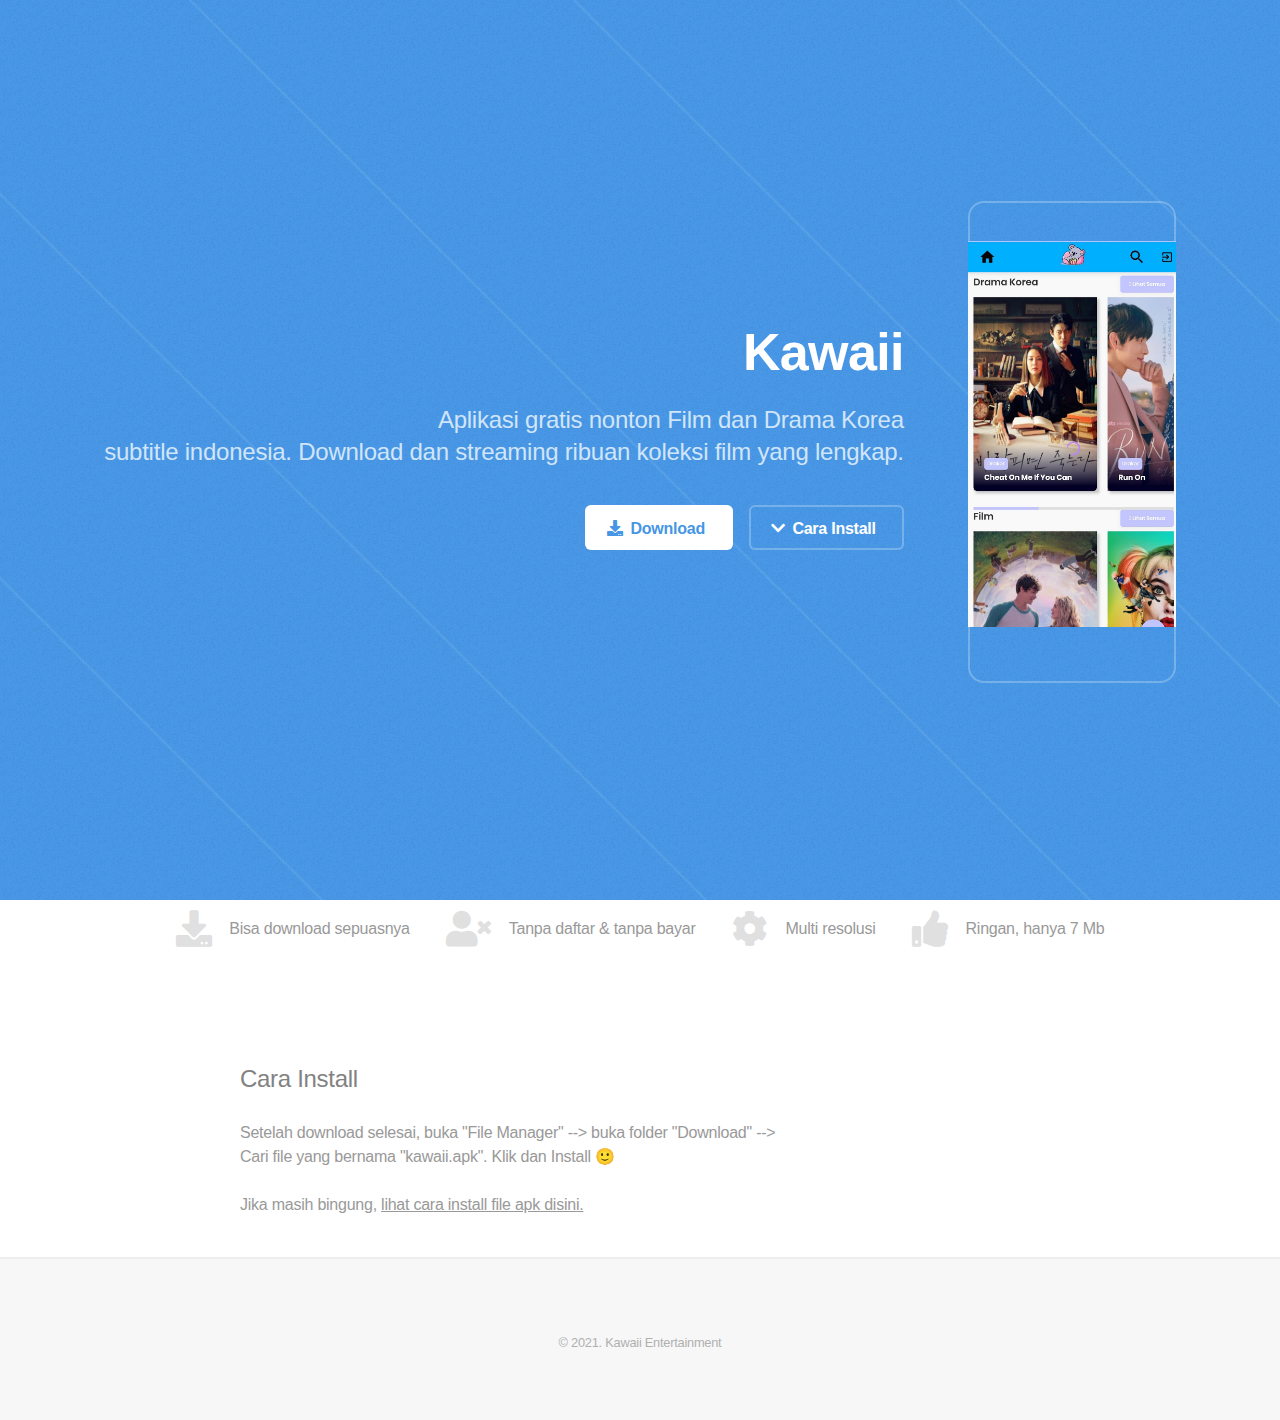
==== commit ae9a32d1: "Update index.html" ====
--- a/index.html
+++ b/index.html
@@ -6,13 +6,22 @@
 -->
 <html>
 	<head>
-		<title>Kawaii | Google Play Store</title>
+		<title>Kawaii | Streaming Film dan Drakor Subtitle Indonesia</title>
 		<meta name="description" content="Aplikasi streaming Drakor dan Film sub indo" />
 		<meta charset="utf-8" />
 		<meta name="viewport" content="width=device-width, initial-scale=1, user-scalable=no" />
 		<meta property="og:image" content="images/screen.jpg" />
 		<link rel="stylesheet" href="assets/css/main.css" />
 		<noscript><link rel="stylesheet" href="assets/css/noscript.css" /></noscript>
+		<!-- Global site tag (gtag.js) - Google Analytics -->
+<script async src="https://www.googletagmanager.com/gtag/js?id=G-M37PTL5B7B"></script>
+<script>
+  window.dataLayer = window.dataLayer || [];
+  function gtag(){dataLayer.push(arguments);}
+  gtag('js', new Date());
+
+  gtag('config', 'G-M37PTL5B7B');
+</script>
 	</head>
 	<body class="is-preload">
 
@@ -35,7 +44,7 @@
 							<li><span class="icon solid fa-download"><span class="label">Bisa download sepuasnya</span></span></li>
 							<li><span class="icon solid fa-user-times"><span class="label">Tanpa daftar & tanpa bayar</span></span></li>
 							<li><span class="icon solid fa-cog"><span class="label">Multi resolusi</span></span></li>
-							<li><span class="icon solid fa-thumbs-up"><span class="label">Ringan, nggak buat HP lag dan panas</span></span></li>
+							<li><span class="icon solid fa-thumbs-up"><span class="label">Ringan, hanya 7 Mb</span></span></li>
 						</ul>
 					</section>
 				</div>
